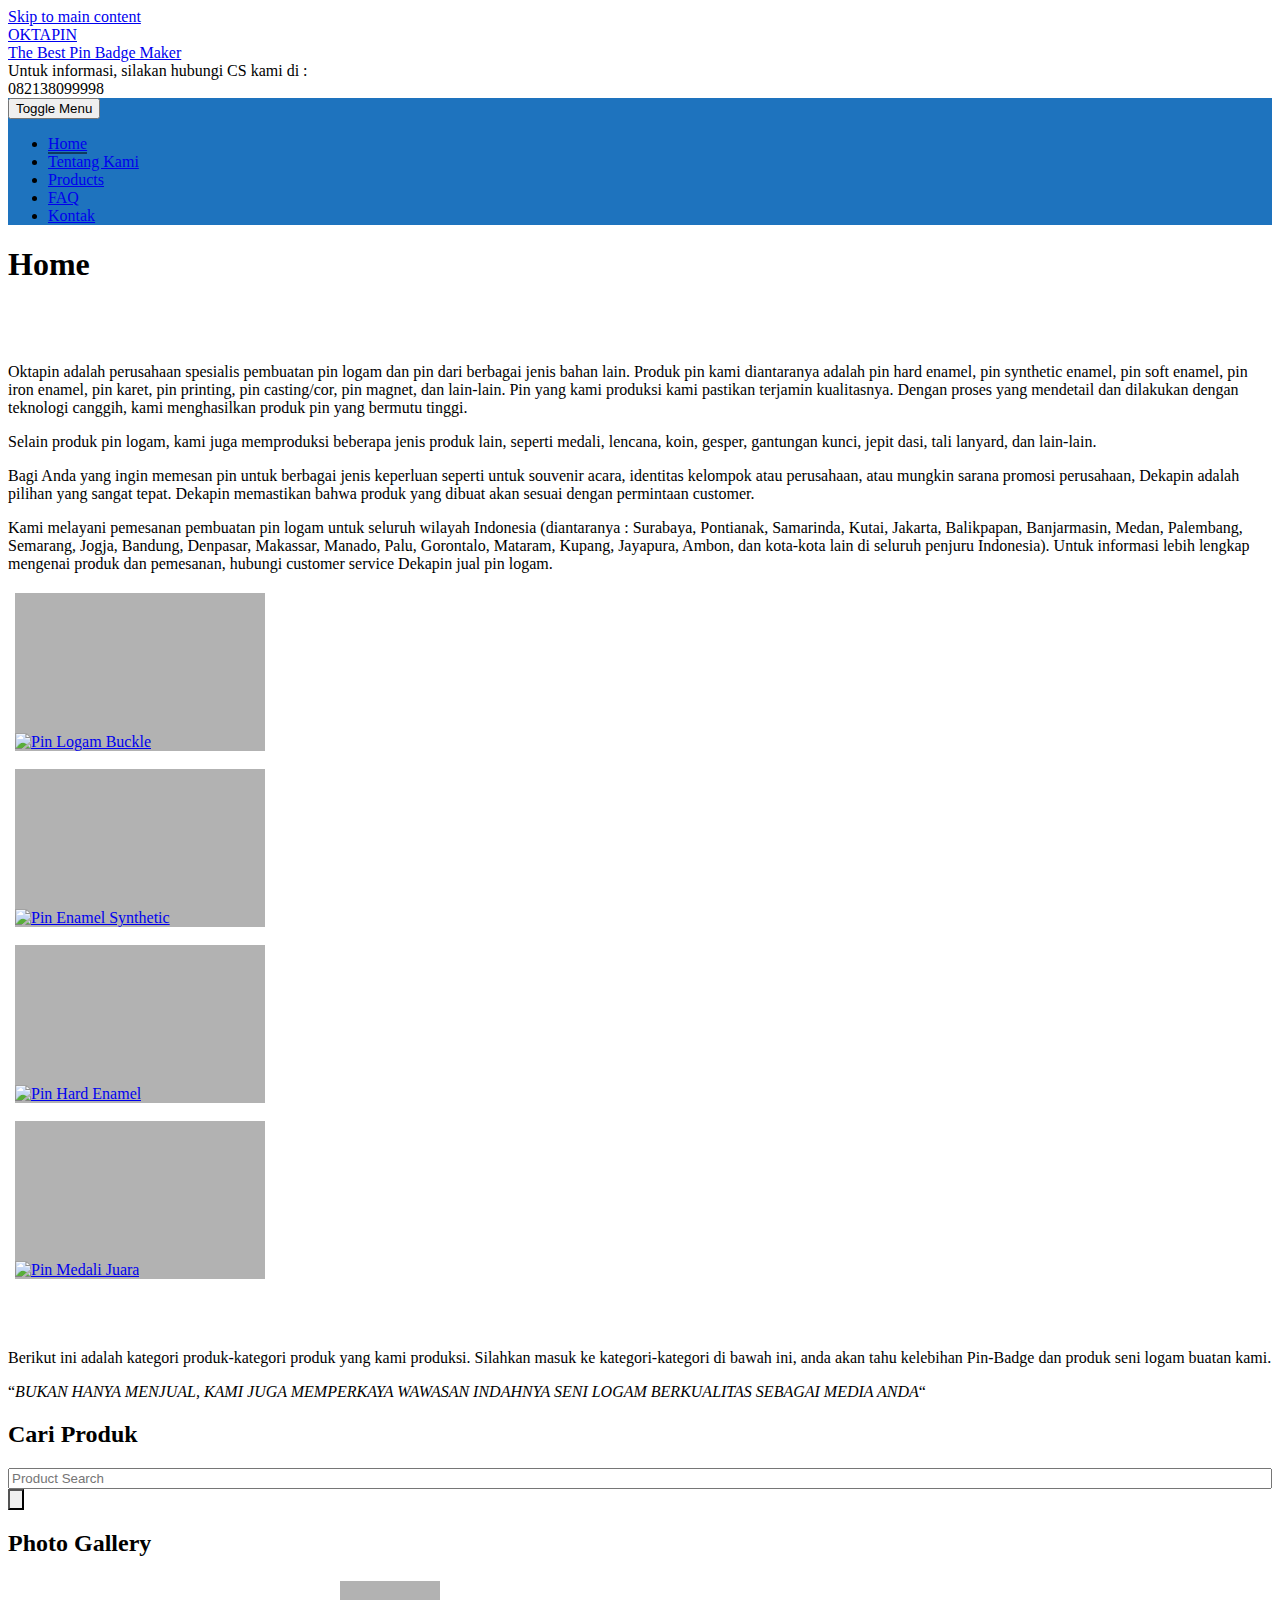
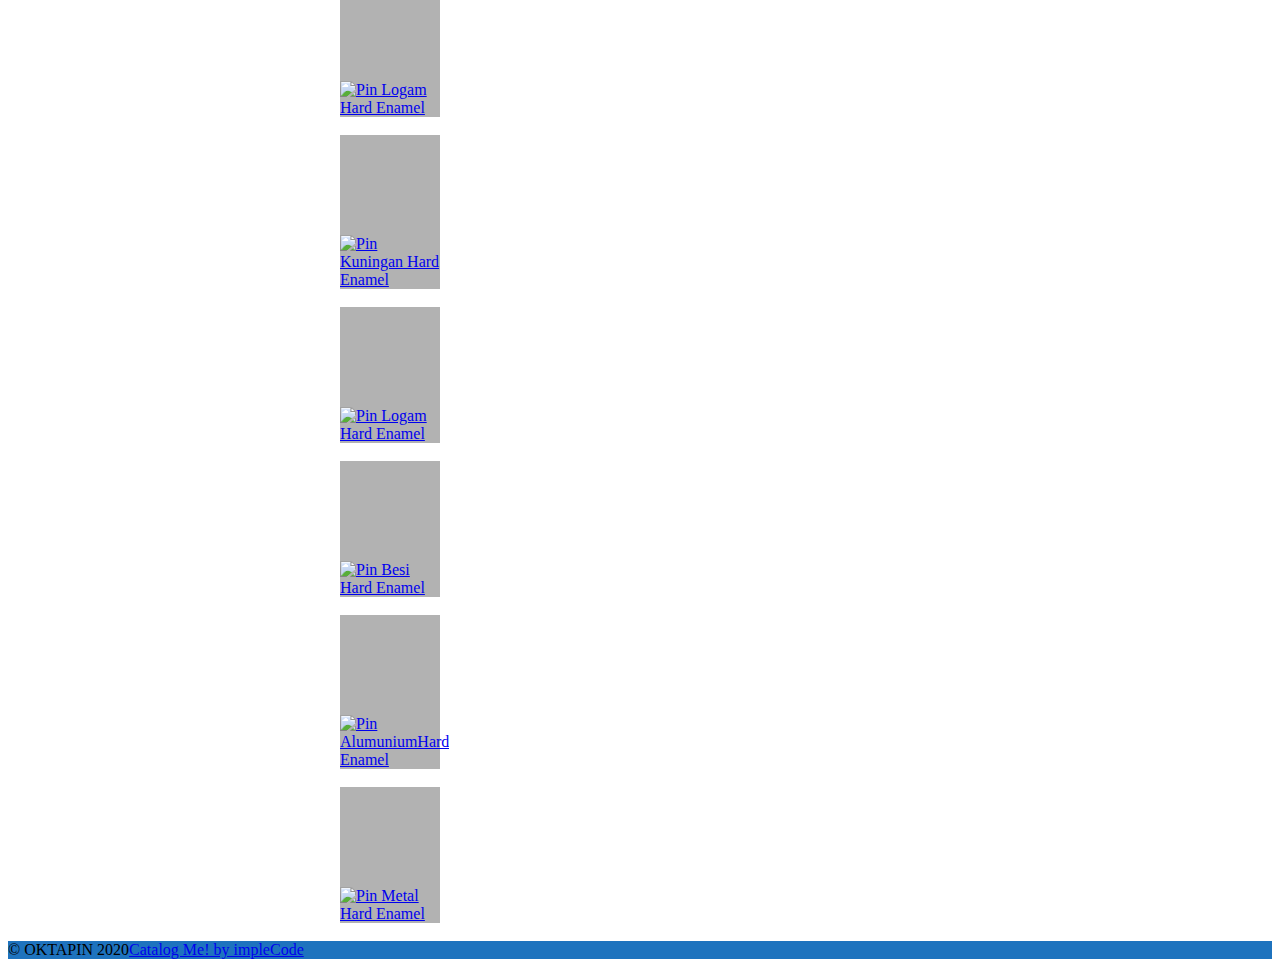
==== index.html @ 4976470c "first commit" ====
<!DOCTYPE html>
<html lang="en-US">
		<head>
		<meta charset="UTF-8">
		<meta name="viewport" content="width=device-width, initial-scale=1">
		<link rel="profile" href="http://gmpg.org/xfn/11">
		<link rel="pingback" href="http:///xmlrpc.php">
		<title>OKTAPIN &#8211; The Best Pin Badge Maker</title>
<link rel='dns-prefetch' href='//use.fontawesome.com' />
<link rel='dns-prefetch' href='//fonts.googleapis.com' />
<link rel='dns-prefetch' href='//s.w.org' />
<link rel="alternate" type="application/rss+xml" title="OKTAPIN &raquo; Feed" href="http:///feed/" />
<link rel="alternate" type="application/rss+xml" title="OKTAPIN &raquo; Comments Feed" href="http:///comments/feed/" />
		<script type="text/javascript">
			window._wpemojiSettings = {"baseUrl":"https:\/\/s.w.org\/images\/core\/emoji\/12.0.0-1\/72x72\/","ext":".png","svgUrl":"https:\/\/s.w.org\/images\/core\/emoji\/12.0.0-1\/svg\/","svgExt":".svg","source":{"concatemoji":"http:\/\/\/wp-includes\/js\/wp-emoji-release.min.js?ver=5.4.2"}};
			/*! This file is auto-generated */
			!function(e,a,t){var r,n,o,i,p=a.createElement("canvas"),s=p.getContext&&p.getContext("2d");function c(e,t){var a=String.fromCharCode;s.clearRect(0,0,p.width,p.height),s.fillText(a.apply(this,e),0,0);var r=p.toDataURL();return s.clearRect(0,0,p.width,p.height),s.fillText(a.apply(this,t),0,0),r===p.toDataURL()}function l(e){if(!s||!s.fillText)return!1;switch(s.textBaseline="top",s.font="600 32px Arial",e){case"flag":return!c([127987,65039,8205,9895,65039],[127987,65039,8203,9895,65039])&&(!c([55356,56826,55356,56819],[55356,56826,8203,55356,56819])&&!c([55356,57332,56128,56423,56128,56418,56128,56421,56128,56430,56128,56423,56128,56447],[55356,57332,8203,56128,56423,8203,56128,56418,8203,56128,56421,8203,56128,56430,8203,56128,56423,8203,56128,56447]));case"emoji":return!c([55357,56424,55356,57342,8205,55358,56605,8205,55357,56424,55356,57340],[55357,56424,55356,57342,8203,55358,56605,8203,55357,56424,55356,57340])}return!1}function d(e){var t=a.createElement("script");t.src=e,t.defer=t.type="text/javascript",a.getElementsByTagName("head")[0].appendChild(t)}for(i=Array("flag","emoji"),t.supports={everything:!0,everythingExceptFlag:!0},o=0;o<i.length;o++)t.supports[i[o]]=l(i[o]),t.supports.everything=t.supports.everything&&t.supports[i[o]],"flag"!==i[o]&&(t.supports.everythingExceptFlag=t.supports.everythingExceptFlag&&t.supports[i[o]]);t.supports.everythingExceptFlag=t.supports.everythingExceptFlag&&!t.supports.flag,t.DOMReady=!1,t.readyCallback=function(){t.DOMReady=!0},t.supports.everything||(n=function(){t.readyCallback()},a.addEventListener?(a.addEventListener("DOMContentLoaded",n,!1),e.addEventListener("load",n,!1)):(e.attachEvent("onload",n),a.attachEvent("onreadystatechange",function(){"complete"===a.readyState&&t.readyCallback()})),(r=t.source||{}).concatemoji?d(r.concatemoji):r.wpemoji&&r.twemoji&&(d(r.twemoji),d(r.wpemoji)))}(window,document,window._wpemojiSettings);
		</script>
		<style type="text/css">
img.wp-smiley,
img.emoji {
	display: inline !important;
	border: none !important;
	box-shadow: none !important;
	height: 1em !important;
	width: 1em !important;
	margin: 0 .07em !important;
	vertical-align: -0.1em !important;
	background: none !important;
	padding: 0 !important;
}
</style>
	<link rel='stylesheet' id='wp-block-library-css'  href='http:///wp-includes/css/dist/block-library/style.min.css?ver=5.4.2' type='text/css' media='all' />
<link rel='stylesheet' id='buttonizer_frontend_style-css'  href='http:///wp-content/plugins/buttonizer-multifunctional-button/assets/frontend.css?v=c925cc62a352b3709310c4a98a586651&#038;ver=5.4.2' type='text/css' media='all' />
<link rel='stylesheet' id='buttonizer-icon-library-css'  href='https://use.fontawesome.com/releases/v5.8.2/css/all.css?ver=5.4.2' type='text/css' media='all' />
<link rel='stylesheet' id='bwg_fonts-css'  href='http:///wp-content/plugins/photo-gallery/css/bwg-fonts/fonts.css?ver=0.0.1' type='text/css' media='all' />
<link rel='stylesheet' id='sumoselect-css'  href='http:///wp-content/plugins/photo-gallery/css/sumoselect.min.css?ver=3.0.3' type='text/css' media='all' />
<link rel='stylesheet' id='mCustomScrollbar-css'  href='http:///wp-content/plugins/photo-gallery/css/jquery.mCustomScrollbar.min.css?ver=1.5.59' type='text/css' media='all' />
<link rel='stylesheet' id='bwg_googlefonts-css'  href='https://fonts.googleapis.com/css?family=Ubuntu&#038;subset=greek,latin,greek-ext,vietnamese,cyrillic-ext,latin-ext,cyrillic' type='text/css' media='all' />
<link rel='stylesheet' id='bwg_frontend-css'  href='http:///wp-content/plugins/photo-gallery/css/styles.min.css?ver=1.5.59' type='text/css' media='all' />
<link rel='stylesheet' id='wonderplugin-slider-css-css'  href='http:///wp-content/plugins/wonderplugin-slider-lite/engine/wonderpluginsliderengine.css?ver=5.4.2' type='text/css' media='all' />
<link rel='stylesheet' id='implecode-style-css'  href='http:///wp-content/themes/catalog-me/style.css?ver=5.4.2' type='text/css' media='all' />
<link rel='stylesheet' id='dashicons-css'  href='http:///wp-includes/css/dashicons.min.css?ver=5.4.2' type='text/css' media='all' />
<link rel='stylesheet' id='implecode-frontend-css'  href='http:///wp-content/themes/catalog-me/framework/frontend/css/implecode-frontend.css?1594391916&#038;ver=5.4.2' type='text/css' media='all' />
<link rel='stylesheet' id='ic_google_open_sans-css'  href='https://fonts.googleapis.com/css?family=Open+Sans%3A400%2C600%2C700&#038;subset=latin%2Clatin-ext&#038;ver=5.4.2' type='text/css' media='all' />
<script type='text/javascript' src='http:///wp-includes/js/jquery/jquery.js?ver=1.12.4-wp'></script>
<script type='text/javascript' src='http:///wp-includes/js/jquery/jquery-migrate.min.js?ver=1.4.1'></script>
<script type='text/javascript' src='http:///wp-content/plugins/photo-gallery/js/jquery.sumoselect.min.js?ver=3.0.3'></script>
<script type='text/javascript' src='http:///wp-content/themes/catalog-me/framework/ext/jquery.mobile.custom/jquery.mobile.custom.min.js?ver=5.4.2'></script>
<script type='text/javascript' src='http:///wp-content/plugins/photo-gallery/js/jquery.mCustomScrollbar.concat.min.js?ver=1.5.59'></script>
<script type='text/javascript' src='http:///wp-content/plugins/photo-gallery/js/jquery.fullscreen-0.4.1.min.js?ver=0.4.1'></script>
<script type='text/javascript'>
/* <![CDATA[ */
var bwg_objectsL10n = {"bwg_field_required":"field is required.","bwg_mail_validation":"This is not a valid email address.","bwg_search_result":"There are no images matching your search.","bwg_select_tag":"Select Tag","bwg_order_by":"Order By","bwg_search":"Search","bwg_show_ecommerce":"Show Ecommerce","bwg_hide_ecommerce":"Hide Ecommerce","bwg_show_comments":"Show Comments","bwg_hide_comments":"Hide Comments","bwg_restore":"Restore","bwg_maximize":"Maximize","bwg_fullscreen":"Fullscreen","bwg_exit_fullscreen":"Exit Fullscreen","bwg_search_tag":"SEARCH...","bwg_tag_no_match":"No tags found","bwg_all_tags_selected":"All tags selected","bwg_tags_selected":"tags selected","play":"Play","pause":"Pause","is_pro":"","bwg_play":"Play","bwg_pause":"Pause","bwg_hide_info":"Hide info","bwg_show_info":"Show info","bwg_hide_rating":"Hide rating","bwg_show_rating":"Show rating","ok":"Ok","cancel":"Cancel","select_all":"Select all","lazy_load":"0","lazy_loader":"http:\/\/\/wp-content\/plugins\/photo-gallery\/images\/ajax_loader.png","front_ajax":"0"};
/* ]]> */
</script>
<script type='text/javascript' src='http:///wp-content/plugins/photo-gallery/js/scripts.min.js?ver=1.5.59'></script>
<script type='text/javascript' src='http:///wp-content/plugins/wonderplugin-slider-lite/engine/wonderpluginsliderskins.js?ver=11.3'></script>
<script type='text/javascript' src='http:///wp-content/plugins/wonderplugin-slider-lite/engine/wonderpluginslider.js?ver=11.3'></script>
<script type='text/javascript' src='http:///wp-includes/js/jquery/ui/effect.min.js?ver=1.11.4'></script>
<script type='text/javascript' src='http:///wp-includes/js/jquery/ui/effect-slide.min.js?ver=1.11.4'></script>
<script type='text/javascript' src='http:///wp-content/themes/catalog-me/framework/frontend/js/implecode-scripts.js?1594391916&#038;ver=5.4.2'></script>
<!--[if IE]>
<script type='text/javascript' src='http:///wp-content/themes/catalog-me/framework/frontend/js/html5shiv.min.js?ver=5.4.2'></script>
<![endif]-->
<link rel='https://api.w.org/' href='http:///wp-json/' />
<link rel="EditURI" type="application/rsd+xml" title="RSD" href="http:///xmlrpc.php?rsd" />
<link rel="wlwmanifest" type="application/wlwmanifest+xml" href="http:///wp-includes/wlwmanifest.xml" /> 
<meta name="generator" content="WordPress 5.4.2" />
<link rel="canonical" href="http:///" />
<link rel='shortlink' href='http:///' />
<link rel="alternate" type="application/json+oembed" href="http:///wp-json/oembed/1.0/embed?url=http%3A%2F%2F%2F" />
<link rel="alternate" type="text/xml+oembed" href="http:///wp-json/oembed/1.0/embed?url=http%3A%2F%2F%2F&#038;format=xml" />
<style type="text/css" id="custom-background-css">
body.custom-background { background-color: #ffffff; }
</style>
	<link rel="icon" href="http:///wp-content/uploads/2020/07/cropped-unnamed-32x32.png" sizes="32x32" />
<link rel="icon" href="http:///wp-content/uploads/2020/07/cropped-unnamed-192x192.png" sizes="192x192" />
<link rel="apple-touch-icon" href="http:///wp-content/uploads/2020/07/cropped-unnamed-180x180.png" />
<meta name="msapplication-TileImage" content="http:///wp-content/uploads/2020/07/cropped-unnamed-270x270.png" />
		<style type="text/css" id="wp-custom-css">
			.attachment-large {
	display:none;
}

.product-search-box {
	width: 100%;
}

.ic-search-container {
	width: 100%;
}

#searchsubmit {
	background-size: 20px!important;
}

#site-navigation .menu a:hover, #site-navigation .menu .current_page_item a:hover, #site-navigation .menu .current-menu-item a:hover, #site-navigation .menu .current-menu-parent a:hover, #site-navigation .menu a:focus, #site-navigation .menu .current_page_item a:focus, #site-navigation .menu .current-menu-item a:focus, #site-navigation .menu .current-menu-parent a:focus {
	color: yellow!important;
}		</style>
			</head>

	<body class="home page-template page-template-page-templates page-template-full-width-page page-template-page-templatesfull-width-page-php page page-id-29 custom-background">
		<div id="page" class="hfeed site">
			<a class="screen-reader-text" href="#main" tabindex="1">Skip to main content</a>		<div id="top_header">
			<div class="additional_header_container" itemscope="" itemtype="http://schema.org/Organization">
				<!--noptimize--><script type="text/javascript"> function gen_mail_to_link( lhs, rhs, link ) {
		                link = typeof link !== 'undefined' ? link : 1;
		                if ( link == 1 ) {
		                    document.write( '<a href="mailto:' + lhs + "@" + rhs + '">' );
		                }
		                document.write( lhs + "@" + rhs );
		                if ( link == 1 ) {
		                    document.write( '<\/a>' )
		                }
		            }</script><!--/noptimize-->
						<div class="site-branding">
			<a href="http://"><div class="website_name" itemprop="name">OKTAPIN</div><div class="website_slogan">The Best Pin Badge Maker</div>			</a>
		</div> 				<div class="contact">						<div class="encourage_message">Untuk informasi, silakan hubungi CS kami di :</div>						<div class="phone_number">082138099998</div>				</div>
							</div>
		</div>
			<style type="text/css">
		#masthead, ul.sub-menu, ul.children { background:#1e73be; }
					#site-navigation .menu > li.current_page_item > a, #site-navigation .menu > li.current-menu-item > a, #site-navigation .menu > li.current-menu-parent > a {background: transparent;   border-bottom: 2px solid rgba(0, 0, 0, 0.5);}		.site-footer {background:#1e73be;}
				div.quick-element {
			max-width: 33.33%;
		}
	</style>
				<header id="masthead" class="site-header" role="banner">
				<button class="responsive-menu-toggle"><span class="screen-reader-text">Toggle
 Menu</span></button>
				<div class="head-container">
										<nav id="site-navigation" class="main-navigation" role="navigation">
						<div class="menu-menu-utama-container"><ul id="menu-menu-utama" class="menu"><li id="menu-item-30" class="menu-item menu-item-type-post_type menu-item-object-page menu-item-home current-menu-item page_item page-item-29 current_page_item menu-item-30"><a href="http:///" aria-current="page">Home</a></li>
<li id="menu-item-10" class="menu-item menu-item-type-post_type menu-item-object-page menu-item-10"><a href="http:///tentang-kami/">Tentang Kami</a></li>
<li id="menu-item-34" class="menu-item menu-item-type-post_type menu-item-object-page menu-item-34"><a href="http:///products-2/">Products</a></li>
<li id="menu-item-20" class="menu-item menu-item-type-post_type menu-item-object-page menu-item-20"><a href="http:///faq/">FAQ</a></li>
<li id="menu-item-17" class="menu-item menu-item-type-post_type menu-item-object-page menu-item-17"><a href="http:///kontak/">Kontak</a></li>
</ul></div>					</nav><!-- #site-navigation -->
									</div>
			</header><!-- #masthead -->
						<div id="content" class="site-content">

<div id="primary" class="content-area">
	<div id="container_sidebar_wrap">
		<main id="main" class="site-main" role="main">
			
				
<article id="post-29" class="post-29 page type-page status-publish hentry">
	<header class="entry-header">
		<h1 class="entry-title">Home</h1>
	</header><!-- .entry-header -->

	<div class="entry-content">
		
<div style="margin-top:0px;margin-bottom:0px;" class="wp-block-wonderplugin-slider"><div id="amazingslider_customtexteffect_1" style="display:none;">{"Bottom bar":{"textstyle":"static","textpositionstatic":"bottom","textautohide":true,"textpositionmarginstatic":0,"textpositiondynamic":"bottomleft","textpositionmarginleft":24,"textpositionmarginright":24,"textpositionmargintop":24,"textpositionmarginbottom":24,"texteffect":"slide","texteffecteasing":"easeOutCubic","texteffectduration":600,"texteffectslidedirection":"left","texteffectslidedistance":30,"texteffectdelay":500,"texteffectseparate":false,"texteffect1":"slide","texteffectslidedirection1":"right","texteffectslidedistance1":120,"texteffecteasing1":"easeOutCubic","texteffectduration1":600,"texteffectdelay1":1000,"texteffect2":"slide","texteffectslidedirection2":"right","texteffectslidedistance2":120,"texteffecteasing2":"easeOutCubic","texteffectduration2":600,"texteffectdelay2":1500,"textcss":"display:block; padding:12px; text-align:left;","textbgcss":"display:block; position:absolute; top:0px; left:0px; width:100%; height:100%; background-color:#333333; opacity:0.6; filter:alpha(opacity=60);","titlecss":"display:block; position:relative; font:bold 14px \"Lucida Sans Unicode\",\"Lucida Grande\",sans-serif,Arial; color:#fff;","descriptioncss":"display:block; position:relative; font:12px \"Lucida Sans Unicode\",\"Lucida Grande\",sans-serif,Arial; color:#fff; margin-top:8px;","buttoncss":"display:block; position:relative; margin-top:8px;","texteffectresponsive":true,"texteffectresponsivesize":640,"titlecssresponsive":"font-size:12px;","descriptioncssresponsive":"font-size:12px;","buttoncssresponsive":"","addgooglefonts":false,"googlefonts":"","textleftrightpercentforstatic":40}}</div><div class="wonderpluginslider-container" id="wonderpluginslider-container-1" style="max-width:840px;margin:0 auto;padding-left:0px;padding-right:0px;padding-top:0px;padding-bottom:0px;"><div class="wonderpluginslider" id="wonderpluginslider-1" data-sliderid="1" data-width="840" data-height="360" data-skin="classic" data-playmutedandinlinewhenautoplay="false" data-addextraattributes="false" data-autoplay="true" data-randomplay="false" data-loadimageondemand="false" data-transitiononfirstslide="false" data-autoplayvideo="false" data-isresponsive="true" data-fullwidth="false" data-isfullscreen="false" data-ratioresponsive="true" data-showtext="true" data-showtimer="true" data-showbottomshadow="true" data-navshowpreview="true" data-textautohide="true" data-pauseonmouseover="false" data-lightboxresponsive="true" data-lightboxshownavigation="false" data-lightboxshowtitle="true" data-lightboxshowdescription="false" data-texteffectresponsive="true" data-donotinit="false" data-addinitscript="false" data-lightboxfullscreenmode="false" data-lightboxcloseonoverlay="true" data-lightboxvideohidecontrols="false" data-lightboxnogroup="false" data-shownav="true" data-navthumbresponsive="false" data-navshowfeaturedarrow="false" data-lightboxshowsocial="false" data-lightboxshowfacebook="true" data-lightboxshowtwitter="true" data-lightboxshowpinterest="true" data-lightboxsocialrotateeffect="true" data-showsocial="false" data-showfacebook="true" data-showtwitter="true" data-showpinterest="true" data-socialrotateeffect="true" data-disableinlinecss="false" data-triggerresize="false" data-lightboxautoslide="false" data-lightboxshowtimer="true" data-lightboxshowplaybutton="true" data-lightboxalwaysshownavarrows="false" data-lightboxshowtitleprefix="true" data-titleusealt="false" data-outputtext="false" data-titletag="h1" data-descriptiontag="h2" data-scalemode="fill" data-arrowstyle="mouseover" data-transition="cssslide" data-loop="0" data-border="0" data-slideinterval="8000" data-arrowimage="arrows-32-32-0.png" data-arrowwidth="32" data-arrowheight="32" data-arrowtop="50" data-arrowmargin="8" data-navstyle="bullets" data-navimage="bullet-24-24-0.png" data-navwidth="24" data-navheight="24" data-navspacing="8" data-navmarginx="16" data-navmarginy="16" data-navposition="bottom" data-navthumbnavigationstyle="arrow" data-navthumbnavigationarrowimage="carouselarrows-32-32-0.png" data-navthumbnavigationarrowimagewidth="32" data-navthumbnavigationarrowimageheight="32" data-playvideoimage="playvideo-64-64-0.png" data-playvideoimagewidth="64" data-playvideoimageheight="64" data-lightboxthumbwidth="90" data-lightboxthumbheight="60" data-lightboxthumbtopmargin="12" data-lightboxthumbbottommargin="4" data-lightboxbarheight="64" data-lightboxtitlebottomcss="color:#333; font-size:14px; font-family:Armata,sans-serif,Arial; overflow:hidden; text-align:left;" data-lightboxdescriptionbottomcss="color:#333; font-size:12px; font-family:Arial,Helvetica,sans-serif; overflow:hidden; text-align:left; margin:4px 0px 0px; padding: 0px;" data-textformat="Bottom bar" data-textpositionstatic="bottom" data-textpositiondynamic="bottomleft" data-paddingleft="0" data-paddingright="0" data-paddingtop="0" data-paddingbottom="0" data-texteffectresponsivesize="640" data-textleftrightpercentforstatic="40" data-fadeduration="1000" data-crossfadeduration="1000" data-fadeoutfadeinduration="2000" data-slideduration="1000" data-cssslideduration="1000" data-elasticduration="1000" data-sliceduration="1500" data-blindsduration="1500" data-blocksduration="1500" data-shuffleduration="1500" data-tilesduration="2000" data-kenburnsduration="5000" data-flipduration="1500" data-flipwithzoomduration="2000" data-threedduration="1500" data-threedhorizontalduration="1500" data-threedwithzoomduration="2500" data-threedhorizontalwithzoomduration="2200" data-threedflipduration="1500" data-threedflipwithzoomduration="2000" data-threedtilesduration="2000" data-threedfallback="flip" data-threedhorizontalfallback="flip" data-threedwithzoomfallback="flipwithzoom" data-threedhorizontalwithzoomfallback="flipwithzoom" data-threedflipfallback="flip" data-threedflipwithzoomfallback="flipwithzoom" data-threedtilesfallback="tiles" data-ratiomediumscreen="800" data-ratiomediumheight="1.6" data-ratiosmallscreen="480" data-ratiosmallheight="2.4" data-socialmode="mouseover" data-socialposition="position:absolute;top:8px;right:8px;" data-socialpositionsmallscreen="position:absolute;top:8px;right:8px;" data-socialdirection="horizontal" data-socialbuttonsize="32" data-socialbuttonfontsize="18" data-navthumbcolumn="5" data-navthumbtitleheight="20" data-navthumbtitlewidth="120" data-navthumbresponsivemode="samesize" data-navthumbstyle="imageonly" data-navthumbmediumsize="900" data-navthumbmediumwidth="64" data-navthumbmediumheight="64" data-navthumbmediumcolumn="4" data-navthumbmediumtitleheight="18" data-navthumbmediumtitlewidth="120" data-navthumbsmallsize="600" data-navthumbsmallwidth="48" data-navthumbsmallheight="48" data-navthumbsmallcolumn="3" data-navthumbsmalltitleheight="18" data-navthumbsmalltitlewidth="120" data-lightboxsocialposition="position:absolute;top:100%;right:0;" data-lightboxsocialpositionsmallscreen="position:absolute;top:100%;right:0;left:0;" data-lightboxsocialdirection="horizontal" data-lightboxsocialbuttonsize="32" data-lightboxsocialbuttonfontsize="18" data-lightboxtitlestyle="bottom" data-lightboximagepercentage="75" data-lightboxdefaultvideovolume="1" data-lightboxoverlaybgcolor="#000" data-lightboxoverlayopacity="0.9" data-lightboxbgcolor="#fff" data-lightboxtitleprefix="%NUM / %TOTAL" data-lightboxtitleinsidecss="color:#fff; font-size:16px; font-family:Arial,Helvetica,sans-serif; overflow:hidden; text-align:left;" data-lightboxdescriptioninsidecss="color:#fff; font-size:12px; font-family:Arial,Helvetica,sans-serif; overflow:hidden; text-align:left; margin:4px 0px 0px; padding: 0px;" data-triggerresizedelay="100" data-lightboxslideinterval="5000" data-lightboxtimerposition="bottom" data-lightboxtimercolor="#dc572e" data-lightboxtimeropacity="1" data-lightboxbordersize="8" data-lightboxborderradius="0" data-textcss="display:block; padding:12px; text-align:left;" data-textbgcss="display:block; position:absolute; top:0px; left:0px; width:100%; height:100%; background-color:#333333; opacity:0.6; filter:alpha(opacity=60);" data-titlecss="display:block; position:relative; font:bold 14px &quot;Lucida Sans Unicode&quot;,&quot;Lucida Grande&quot;,sans-serif,Arial; color:#fff;" data-descriptioncss="display:block; position:relative; font:12px &quot;Lucida Sans Unicode&quot;,&quot;Lucida Grande&quot;,sans-serif,Arial; color:#fff; margin-top:8px;" data-buttoncss="display:block; position:relative; margin-top:8px;" data-titlecssresponsive="font-size:12px;" data-descriptioncssresponsive="font-size:12px;" data-buttoncssresponsive="" data-jsfolder="http:///wp-content/plugins/wonderplugin-slider-lite/engine/" style="display:none;" ><ul class="amazingslider-slides"  style="display:none;"><li><img class="amazingslider-img-elem amazingsliderimg" src="http:///wp-content/uploads/2020/07/P_20160418_141333-1000x500-1.jpg" alt="" title="" data-description="" /></li><li><img class="amazingslider-img-elem amazingsliderimg" src="http:///wp-content/uploads/2020/07/P_20160418_140857-1000x500-1.jpg" alt="" title="" data-description="" /></li><li><img class="amazingslider-img-elem amazingsliderimg" src="http:///wp-content/uploads/2020/07/7ae0e078deeae0f9c912455d22b8af2e-300x150-1.jpg" alt="" title="" data-description="" /></li></ul><ul class="amazingslider-thumbnails"  style="display:none;"><li><img class="amazingslider-thumbnail-elem amazingsliderthumbnailimg" src="http:///wp-content/uploads/2020/07/P_20160418_141333-1000x500-1-300x150.jpg" alt="" title="" data-description="" /></li><li><img class="amazingslider-thumbnail-elem amazingsliderthumbnailimg" src="http:///wp-content/uploads/2020/07/P_20160418_140857-1000x500-1-300x150.jpg" alt="" title="" data-description="" /></li><li><img class="amazingslider-thumbnail-elem amazingsliderthumbnailimg" src="http:///wp-content/uploads/2020/07/7ae0e078deeae0f9c912455d22b8af2e-300x150-1-150x150.jpg" alt="" title="" data-description="" /></li></ul></div></div></div>



<p style="margin-top: 5em;">Oktapin adalah perusahaan spesialis pembuatan pin logam dan pin dari berbagai jenis bahan lain. Produk pin kami diantaranya adalah pin hard enamel, pin synthetic enamel, pin soft enamel, pin iron enamel, pin karet, pin printing, pin casting/cor, pin magnet, dan lain-lain. Pin yang kami produksi kami pastikan terjamin kualitasnya. Dengan proses yang mendetail dan dilakukan dengan teknologi canggih, kami menghasilkan produk pin yang bermutu tinggi.</p>



<p>Selain produk pin logam, kami juga memproduksi beberapa jenis produk lain, seperti medali, lencana, koin, gesper, gantungan kunci, jepit dasi, tali lanyard, dan lain-lain.</p>



<p>Bagi Anda yang ingin memesan pin untuk berbagai jenis keperluan seperti untuk souvenir acara, identitas kelompok atau perusahaan, atau mungkin sarana promosi perusahaan, Dekapin adalah pilihan yang sangat tepat. Dekapin memastikan bahwa produk yang dibuat akan sesuai dengan permintaan customer.</p>



<p>Kami melayani pemesanan pembuatan pin logam untuk seluruh wilayah Indonesia (diantaranya : Surabaya, Pontianak, Samarinda, Kutai, Jakarta, Balikpapan, Banjarmasin, Medan, Palembang, Semarang, Jogja, Bandung, Denpasar, Makassar, Manado, Palu, Gorontalo, Mataram, Kupang, Jayapura, Ambon, dan kota-kota lain di seluruh penjuru Indonesia). Untuk informasi lebih lengkap mengenai produk dan pemesanan, hubungi customer service Dekapin jual pin logam.</p>



<style id="bwg-style-0">    #bwg_container1_0 #bwg_container2_0 .bwg-container-0.bwg-standard-thumbnails {      width: 1254px;              justify-content: center;        margin:0 auto !important;              background-color: rgba(255, 255, 255, 0.00);            padding-left: 4px;      padding-top: 4px;      max-width: 100%;            }        #bwg_container1_0 #bwg_container2_0 .bwg-container-0.bwg-standard-thumbnails .bwg-item {      justify-content: flex-start;      max-width: 250px;          }    #bwg_container1_0 #bwg_container2_0 .bwg-container-0.bwg-standard-thumbnails .bwg-item > a {       margin-right: 4px;       margin-bottom: 4px;    }    #bwg_container1_0 #bwg_container2_0 .bwg-container-0.bwg-standard-thumbnails .bwg-item0 {      padding: 0px;            background-color:rgba(0,0,0, 0.30);      border: 0px none #CCCCCC;      opacity: 1.00;      border-radius: 0;      box-shadow: ;    }    #bwg_container1_0 #bwg_container2_0 .bwg-container-0.bwg-standard-thumbnails .bwg-item1 img {      max-height: none;      max-width: none;      padding: 0 !important;    }         @media only screen and (min-width: 480px) {		#bwg_container1_0 #bwg_container2_0 .bwg-container-0.bwg-standard-thumbnails .bwg-item1 img {			-webkit-transition: all .3s; transition: all .3s;		}		#bwg_container1_0 #bwg_container2_0 .bwg-container-0.bwg-standard-thumbnails .bwg-item1 img:hover {			-ms-transform: scale(1.08);			-webkit-transform: scale(1.08);			transform: scale(1.08);		}				.bwg-standard-thumbnails .bwg-zoom-effect .bwg-zoom-effect-overlay {						background-color:rgba(0,0,0, 0.3);		}		.bwg-standard-thumbnails .bwg-zoom-effect:hover img {			-ms-transform: scale(1.08);			-webkit-transform: scale(1.08);			transform: scale(1.08);		}		      }	    #bwg_container1_0 #bwg_container2_0 .bwg-container-0.bwg-standard-thumbnails .bwg-item1 {      padding-top: 56%;    }        #bwg_container1_0 #bwg_container2_0 .bwg-container-0.bwg-standard-thumbnails .bwg-title1 {      position: absolute;      top: 0;      z-index: 100;      width: 100%;      height: 100%;      display: flex;      justify-content: center;      align-content: center;      flex-direction: column;      opacity: 0;    }	      #bwg_container1_0 #bwg_container2_0 .bwg-container-0.bwg-standard-thumbnails .bwg-title2,    #bwg_container1_0 #bwg_container2_0 .bwg-container-0.bwg-standard-thumbnails .bwg-ecommerce2 {      color: #FFFFFF;      font-family: Ubuntu;      font-size: 16px;      font-weight: bold;      padding: 2px;      text-shadow: ;      max-height: 100%;    }    #bwg_container1_0 #bwg_container2_0 .bwg-container-0.bwg-standard-thumbnails .bwg-thumb-description span {    color: #323A45;    font-family: Ubuntu;    font-size: 12px;    max-height: 100%;    word-wrap: break-word;    }    #bwg_container1_0 #bwg_container2_0 .bwg-container-0.bwg-standard-thumbnails .bwg-play-icon2 {      font-size: 32px;    }    #bwg_container1_0 #bwg_container2_0 .bwg-container-0.bwg-standard-thumbnails .bwg-ecommerce2 {      font-size: 19.2px;      color: #323A45;    }    </style>    <div id="bwg_container1_0"         class="bwg_container bwg_thumbnail bwg_thumbnails"         data-right-click-protection="0"         data-bwg="0"         data-current-url="http:///"         data-lightbox-url="http:///wp-admin/admin-ajax.php?action=GalleryBox&current_view=0&gallery_id=1&tag=0&theme_id=1&shortcode_id=2&sort_by=order&order_by=asc&current_url=http%3A%2F%2F%2F"         data-gallery-id="1"         data-popup-width="800"         data-popup-height="500"         data-buttons-position="bottom">      <div id="bwg_container2_0">             <div id="ajax_loading_0" class="bwg_loading_div_1">      <div class="bwg_loading_div_2">        <div class="bwg_loading_div_3">          <div id="loading_div_0" class="bwg_spider_ajax_loading">          </div>        </div>      </div>    </div>            <form id="gal_front_form_0"              class="bwg-hidden"              method="post"              action="#"              data-current="0"              data-shortcode-id="2"              data-gallery-type="thumbnails"              data-gallery-id="1"              data-tag="0"              data-album-id="0"              data-theme-id="1"              data-ajax-url="http:///wp-admin/admin-ajax.php?action=bwg_frontend_data">          <div id="bwg_container3_0" class="bwg-background bwg-background-0">                <div data-max-count="5"         data-thumbnail-width="250"         data-bwg="0"         data-gallery-id="1"         data-lightbox-url="http:///wp-admin/admin-ajax.php?action=GalleryBox&current_view=0&gallery_id=1&tag=0&theme_id=1&shortcode_id=2&sort_by=order&order_by=asc&current_url=http%3A%2F%2F%2F"         id="bwg_thumbnails_0"         class="bwg-container-0 bwg-thumbnails bwg-standard-thumbnails bwg-container bwg-border-box">            <div class="bwg-item">        <a class="bwg-a bwg_lightbox"  data-image-id="4" href="http:///wp-content/uploads/photo-gallery/Jual-Pin-Logam-Jual-Pin-Badge-Buckle-Cor-20.jpg?bwg=1594475167">                <div class="bwg-item0">          <div class="bwg-item1 bwg-zoom-effect">            <div class="bwg-item2">              <img class="skip-lazy bwg_standart_thumb_img_0"                   data-id="4"                   data-width="500"                   data-height="500"                   data-original="http:///wp-content/uploads/photo-gallery/thumb/Jual-Pin-Logam-Jual-Pin-Badge-Buckle-Cor-20.jpg?bwg=1594475167"                   src="http:///wp-content/uploads/photo-gallery/thumb/Jual-Pin-Logam-Jual-Pin-Badge-Buckle-Cor-20.jpg?bwg=1594475167"                   alt="Pin Logam Buckle" />            </div>            <div class="bwg-zoom-effect-overlay">              <div class="bwg-title1"><div class="bwg-title2">Pin Logam Buckle</div></div>                                        </div>          </div>        </div>                                </a>      </div>            <div class="bwg-item">        <a class="bwg-a bwg_lightbox"  data-image-id="3" href="http:///wp-content/uploads/photo-gallery/Jual-Pin-Logam-Jual-Pin-Enamel-Synthetic-Enamel-14.jpg?bwg=1594475167">                <div class="bwg-item0">          <div class="bwg-item1 bwg-zoom-effect">            <div class="bwg-item2">              <img class="skip-lazy bwg_standart_thumb_img_0"                   data-id="3"                   data-width="500"                   data-height="500"                   data-original="http:///wp-content/uploads/photo-gallery/thumb/Jual-Pin-Logam-Jual-Pin-Enamel-Synthetic-Enamel-14.jpg?bwg=1594475167"                   src="http:///wp-content/uploads/photo-gallery/thumb/Jual-Pin-Logam-Jual-Pin-Enamel-Synthetic-Enamel-14.jpg?bwg=1594475167"                   alt="Pin Enamel Synthetic" />            </div>            <div class="bwg-zoom-effect-overlay">              <div class="bwg-title1"><div class="bwg-title2">Pin Enamel Synthetic</div></div>                                        </div>          </div>        </div>                                </a>      </div>            <div class="bwg-item">        <a class="bwg-a bwg_lightbox"  data-image-id="2" href="http:///wp-content/uploads/photo-gallery/Jual-Pin-Besi-Jual-Pin-Hard-Enamel-01.jpg?bwg=1594475167">                <div class="bwg-item0">          <div class="bwg-item1 bwg-zoom-effect">            <div class="bwg-item2">              <img class="skip-lazy bwg_standart_thumb_img_0"                   data-id="2"                   data-width="500"                   data-height="500"                   data-original="http:///wp-content/uploads/photo-gallery/thumb/Jual-Pin-Besi-Jual-Pin-Hard-Enamel-01.jpg?bwg=1594475167"                   src="http:///wp-content/uploads/photo-gallery/thumb/Jual-Pin-Besi-Jual-Pin-Hard-Enamel-01.jpg?bwg=1594475167"                   alt="Pin Hard Enamel" />            </div>            <div class="bwg-zoom-effect-overlay">              <div class="bwg-title1"><div class="bwg-title2">Pin Hard Enamel</div></div>                                        </div>          </div>        </div>                                </a>      </div>            <div class="bwg-item">        <a class="bwg-a bwg_lightbox"  data-image-id="1" href="http:///wp-content/uploads/photo-gallery/Pembuatan-Medali-Jual-Medali-Pembuatan-Koin-05.jpg?bwg=1594475167">                <div class="bwg-item0">          <div class="bwg-item1 bwg-zoom-effect">            <div class="bwg-item2">              <img class="skip-lazy bwg_standart_thumb_img_0"                   data-id="1"                   data-width="500"                   data-height="500"                   data-original="http:///wp-content/uploads/photo-gallery/thumb/Pembuatan-Medali-Jual-Medali-Pembuatan-Koin-05.jpg?bwg=1594475167"                   src="http:///wp-content/uploads/photo-gallery/thumb/Pembuatan-Medali-Jual-Medali-Pembuatan-Koin-05.jpg?bwg=1594475167"                   alt="Pin Medali Juara" />            </div>            <div class="bwg-zoom-effect-overlay">              <div class="bwg-title1"><div class="bwg-title2">Pin Medali Juara</div></div>                                        </div>          </div>        </div>                                </a>      </div>          </div>    <style>      /*pagination styles*/      #bwg_container1_0 #bwg_container2_0 .tablenav-pages_0 {      text-align: center;      font-size: 12px;      font-family: Ubuntu;      font-weight: bold;      color: #666666;      margin: 6px 0 4px;      display: block;      height: 30px;      line-height: 30px;      }      @media only screen and (max-width : 320px) {      #bwg_container1_0 #bwg_container2_0 .displaying-num_0 {      display: none;      }      }      #bwg_container1_0 #bwg_container2_0 .displaying-num_0 {      font-size: 12px;      font-family: Ubuntu;      font-weight: bold;      color: #666666;      margin-right: 10px;      vertical-align: middle;      }      #bwg_container1_0 #bwg_container2_0 .paging-input_0 {      font-size: 12px;      font-family: Ubuntu;      font-weight: bold;      color: #666666;      vertical-align: middle;      }      #bwg_container1_0 #bwg_container2_0 .tablenav-pages_0 a.disabled,      #bwg_container1_0 #bwg_container2_0 .tablenav-pages_0 a.disabled:hover,      #bwg_container1_0 #bwg_container2_0 .tablenav-pages_0 a.disabled:focus {      cursor: default;      color: rgba(102, 102, 102, 0.5);      }      #bwg_container1_0 #bwg_container2_0 .tablenav-pages_0 a {      cursor: pointer;      font-size: 12px;      font-family: Ubuntu;      font-weight: bold;      color: #666666;      text-decoration: none;      padding: 3px 6px;      margin: 0;      border-radius: 0;      border-style: solid;      border-width: 1px;      border-color: #E3E3E3;      background-color: #FFFFFF;      opacity: 1.00;      box-shadow: 0;      transition: all 0.3s ease 0s;-webkit-transition: all 0.3s ease 0s;      }      </style>      <span class="bwg_nav_cont_0">          <div class="tablenav-pages_0">          </div>          <input type="hidden" id="page_number_0" name="page_number_0" value="1" />    <script type="text/javascript">      function spider_page_0(cur, x, y, load_more) {        if (typeof load_more == "undefined") {          var load_more = false;        }        if (jQuery(cur).hasClass('disabled')) {          return false;        }        var items_county_0 = 1;        switch (y) {          case 1:            if (x >= items_county_0) {              document.getElementById('page_number_0').value = items_county_0;            }            else {              document.getElementById('page_number_0').value = x + 1;            }            break;          case 2:            document.getElementById('page_number_0').value = items_county_0;            break;          case -1:            if (x == 1) {              document.getElementById('page_number_0').value = 1;            }            else {              document.getElementById('page_number_0').value = x - 1;            }            break;          case -2:            document.getElementById('page_number_0').value = 1;            break;          default:            document.getElementById('page_number_0').value = 1;        }        bwg_ajax('gal_front_form_0', '0', 'bwg_thumbnails_0', '0', '', '', 0, '', '', load_more, '', 1);      }                jQuery('.first-page-0').on('click', function () {            spider_page_0(this, 1, -2, 'numeric');            return false;          });          jQuery('.prev-page-0').on('click', function () {            spider_page_0(this, 1, -1, 'numeric');            return false;          });          jQuery('.next-page-0').on('click', function () {            spider_page_0(this, 1, 1, 'numeric');            return false;          });          jQuery('.last-page-0').on('click', function () {            spider_page_0(this, 1, 2, 'numeric');            return false;          });            jQuery('.bwg_load_btn_0').on('click', function () {          spider_page_0(this, 1, 1, true);          return false;      });    </script>    </span>                </div>        </form>          <style>          #bwg_container1_0 #bwg_container2_0 #spider_popup_overlay_0 {          background-color: #EEEEEE;          opacity: 0.60;          }          </style>        <div id="bwg_spider_popup_loading_0" class="bwg_spider_popup_loading"></div>        <div id="spider_popup_overlay_0" class="spider_popup_overlay" onclick="spider_destroypopup(1000)"></div>        <input type="hidden" id="bwg_random_seed_0" value="522644195">                </div>    </div>    <script>      jQuery(document).ready(function () {        bwg_main_ready();      });    </script>    



<p>Berikut ini adalah kategori produk-kategori produk yang kami produksi. Silahkan masuk ke kategori-kategori di bawah ini, anda akan tahu kelebihan Pin-Badge dan produk seni logam buatan kami.</p>



<p>“<em>BUKAN HANYA MENJUAL, KAMI JUGA MEMPERKAYA WAWASAN INDAHNYA SENI LOGAM BERKUALITAS SEBAGAI MEDIA ANDA</em>“</p>
			</div><!-- .entry-content -->
	</article><!-- #post-## -->


						</main><!-- #main -->
		<div id="main_sidebar" role="complementary"><aside id="product_search-4" class="widget product_search search widget_search"><h2 class="widget-title">Cari Produk</h2>	<form role="search" class="green-box ic-design" method="get" id="product_search_form" action="http:///">
		<input type="hidden" name="post_type" value="al_product" />		<div class="ic-search-container">
			<input class="product-search-box" type="search" value="" name="s" placeholder="Product Search" />
			<input class="product-search-submit" type="submit" id="searchsubmit" value="" />
		</div>
	</form>
	</aside><aside id="bwp_gallery-2" class="widget bwp_gallery"><h2 class="widget-title">Photo Gallery</h2><style id="bwg-style-1">    #bwg_container1_1 #bwg_container2_1 .bwg-container-1.bwg-standard-thumbnails {
      width: 604px;
              justify-content: center;
        margin:0 auto !important;
              background-color: rgba(255, 255, 255, 0.00);
            padding-left: 4px;
      padding-top: 4px;
      max-width: 100%;
            }
        #bwg_container1_1 #bwg_container2_1 .bwg-container-1.bwg-standard-thumbnails .bwg-item {
      justify-content: flex-start;
      max-width: 100px;
          }
    #bwg_container1_1 #bwg_container2_1 .bwg-container-1.bwg-standard-thumbnails .bwg-item > a {
       margin-right: 4px;
       margin-bottom: 4px;
    }
    #bwg_container1_1 #bwg_container2_1 .bwg-container-1.bwg-standard-thumbnails .bwg-item0 {
      padding: 0px;
            background-color:rgba(0,0,0, 0.30);
      border: 0px none #CCCCCC;
      opacity: 1.00;
      border-radius: 0;
      box-shadow: ;
    }
    #bwg_container1_1 #bwg_container2_1 .bwg-container-1.bwg-standard-thumbnails .bwg-item1 img {
      max-height: none;
      max-width: none;
      padding: 0 !important;
    }
         @media only screen and (min-width: 480px) {
		#bwg_container1_1 #bwg_container2_1 .bwg-container-1.bwg-standard-thumbnails .bwg-item1 img {
			-webkit-transition: all .3s; transition: all .3s;		}
		#bwg_container1_1 #bwg_container2_1 .bwg-container-1.bwg-standard-thumbnails .bwg-item1 img:hover {
			-ms-transform: scale(1.08);
			-webkit-transform: scale(1.08);
			transform: scale(1.08);
		}
				.bwg-standard-thumbnails .bwg-zoom-effect .bwg-zoom-effect-overlay {
						background-color:rgba(0,0,0, 0.3);
		}
		.bwg-standard-thumbnails .bwg-zoom-effect:hover img {
			-ms-transform: scale(1.08);
			-webkit-transform: scale(1.08);
			transform: scale(1.08);
		}
		      }
	    #bwg_container1_1 #bwg_container2_1 .bwg-container-1.bwg-standard-thumbnails .bwg-item1 {
      padding-top: 100%;
    }
        #bwg_container1_1 #bwg_container2_1 .bwg-container-1.bwg-standard-thumbnails .bwg-title1 {
      position: absolute;
      top: 0;
      z-index: 100;
      width: 100%;
      height: 100%;
      display: flex;
      justify-content: center;
      align-content: center;
      flex-direction: column;
      opacity: 0;
    }
	      #bwg_container1_1 #bwg_container2_1 .bwg-container-1.bwg-standard-thumbnails .bwg-title2,
    #bwg_container1_1 #bwg_container2_1 .bwg-container-1.bwg-standard-thumbnails .bwg-ecommerce2 {
      color: #FFFFFF;
      font-family: Ubuntu;
      font-size: 16px;
      font-weight: bold;
      padding: 2px;
      text-shadow: ;
      max-height: 100%;
    }
    #bwg_container1_1 #bwg_container2_1 .bwg-container-1.bwg-standard-thumbnails .bwg-thumb-description span {
    color: #323A45;
    font-family: Ubuntu;
    font-size: 12px;
    max-height: 100%;
    word-wrap: break-word;
    }
    #bwg_container1_1 #bwg_container2_1 .bwg-container-1.bwg-standard-thumbnails .bwg-play-icon2 {
      font-size: 32px;
    }
    #bwg_container1_1 #bwg_container2_1 .bwg-container-1.bwg-standard-thumbnails .bwg-ecommerce2 {
      font-size: 19.2px;
      color: #323A45;
    }
    </style>    <div id="bwg_container1_1"
         class="bwg_container bwg_thumbnail bwg_thumbnails"
         data-right-click-protection="0"
         data-bwg="1"
         data-current-url="http:///"
         data-lightbox-url="http:///wp-admin/admin-ajax.php?action=GalleryBox&current_view=1&gallery_id=2&tag=0&theme_id=1&shortcode_id=0&sort_by=casual&order_by=ASC&current_url=http%3A%2F%2F%2F"
         data-gallery-id="2"
         data-popup-width="800"
         data-popup-height="500"
         data-buttons-position="bottom">
      <div id="bwg_container2_1">
             <div id="ajax_loading_1" class="bwg_loading_div_1">
      <div class="bwg_loading_div_2">
        <div class="bwg_loading_div_3">
          <div id="loading_div_1" class="bwg_spider_ajax_loading">
          </div>
        </div>
      </div>
    </div>
            <form id="gal_front_form_1"
              class="bwg-hidden"
              method="post"
              action="#"
              data-current="1"
              data-shortcode-id="0"
              data-gallery-type="thumbnails"
              data-gallery-id="2"
              data-tag="0"
              data-album-id="0"
              data-theme-id="1"
              data-ajax-url="http:///wp-admin/admin-ajax.php?action=bwg_frontend_data">
          <div id="bwg_container3_1" class="bwg-background bwg-background-1">
                <div data-max-count="6"
         data-thumbnail-width="100"
         data-bwg="1"
         data-gallery-id="2"
         data-lightbox-url="http:///wp-admin/admin-ajax.php?action=GalleryBox&current_view=1&gallery_id=2&tag=0&theme_id=1&shortcode_id=0&sort_by=casual&order_by=ASC&current_url=http%3A%2F%2F%2F"
         id="bwg_thumbnails_1"
         class="bwg-container-1 bwg-thumbnails bwg-standard-thumbnails bwg-container bwg-border-box">
            <div class="bwg-item">
        <a class="bwg-a bwg_lightbox"  data-image-id="13" href="http:///wp-content/uploads/photo-gallery/Jual-Pin-Logam-Jual-Pin-Hard-Enamel-10-300x300.jpg?bwg=1594476385">
                <div class="bwg-item0">
          <div class="bwg-item1 bwg-zoom-effect">
            <div class="bwg-item2">
              <img class="skip-lazy bwg_standart_thumb_img_1"
                   data-id="13"
                   data-width="300"
                   data-height="300"
                   data-original="http:///wp-content/uploads/photo-gallery/thumb/Jual-Pin-Logam-Jual-Pin-Hard-Enamel-10-300x300.jpg?bwg=1594476385"
                   src="http:///wp-content/uploads/photo-gallery/thumb/Jual-Pin-Logam-Jual-Pin-Hard-Enamel-10-300x300.jpg?bwg=1594476385"
                   alt="Pin Logam Hard Enamel" />
            </div>
            <div class="bwg-zoom-effect-overlay">
              <div class="bwg-title1"><div class="bwg-title2">Pin Logam Hard Enamel</div></div>                                        </div>
          </div>
        </div>
                                </a>
      </div>
            <div class="bwg-item">
        <a class="bwg-a bwg_lightbox"  data-image-id="11" href="http:///wp-content/uploads/photo-gallery/Jual-Pin-Kuningan-Jual-Pin-Hard-Enamel-04-300x300.jpg?bwg=1594476385">
                <div class="bwg-item0">
          <div class="bwg-item1 bwg-zoom-effect">
            <div class="bwg-item2">
              <img class="skip-lazy bwg_standart_thumb_img_1"
                   data-id="11"
                   data-width="300"
                   data-height="300"
                   data-original="http:///wp-content/uploads/photo-gallery/thumb/Jual-Pin-Kuningan-Jual-Pin-Hard-Enamel-04-300x300.jpg?bwg=1594476385"
                   src="http:///wp-content/uploads/photo-gallery/thumb/Jual-Pin-Kuningan-Jual-Pin-Hard-Enamel-04-300x300.jpg?bwg=1594476385"
                   alt="Pin Kuningan Hard Enamel" />
            </div>
            <div class="bwg-zoom-effect-overlay">
              <div class="bwg-title1"><div class="bwg-title2">Pin Kuningan Hard Enamel</div></div>                                        </div>
          </div>
        </div>
                                </a>
      </div>
            <div class="bwg-item">
        <a class="bwg-a bwg_lightbox"  data-image-id="17" href="http:///wp-content/uploads/photo-gallery/Jual-Pin-Logam-Jual-Pin-Hard-Enamel-09-300x300.jpg?bwg=1594476385">
                <div class="bwg-item0">
          <div class="bwg-item1 bwg-zoom-effect">
            <div class="bwg-item2">
              <img class="skip-lazy bwg_standart_thumb_img_1"
                   data-id="17"
                   data-width="300"
                   data-height="300"
                   data-original="http:///wp-content/uploads/photo-gallery/thumb/Jual-Pin-Logam-Jual-Pin-Hard-Enamel-09-300x300.jpg?bwg=1594476385"
                   src="http:///wp-content/uploads/photo-gallery/thumb/Jual-Pin-Logam-Jual-Pin-Hard-Enamel-09-300x300.jpg?bwg=1594476385"
                   alt="Pin Logam Hard Enamel" />
            </div>
            <div class="bwg-zoom-effect-overlay">
              <div class="bwg-title1"><div class="bwg-title2">Pin Logam Hard Enamel</div></div>                                        </div>
          </div>
        </div>
                                </a>
      </div>
            <div class="bwg-item">
        <a class="bwg-a bwg_lightbox"  data-image-id="8" href="http:///wp-content/uploads/photo-gallery/Jual-Pin-Besi-Jual-Pin-Hard-Enamel-13.jpg?bwg=1594476385">
                <div class="bwg-item0">
          <div class="bwg-item1 bwg-zoom-effect">
            <div class="bwg-item2">
              <img class="skip-lazy bwg_standart_thumb_img_1"
                   data-id="8"
                   data-width="500"
                   data-height="500"
                   data-original="http:///wp-content/uploads/photo-gallery/thumb/Jual-Pin-Besi-Jual-Pin-Hard-Enamel-13.jpg?bwg=1594476385"
                   src="http:///wp-content/uploads/photo-gallery/thumb/Jual-Pin-Besi-Jual-Pin-Hard-Enamel-13.jpg?bwg=1594476385"
                   alt="Pin Besi Hard Enamel" />
            </div>
            <div class="bwg-zoom-effect-overlay">
              <div class="bwg-title1"><div class="bwg-title2">Pin Besi Hard Enamel</div></div>                                        </div>
          </div>
        </div>
                                </a>
      </div>
            <div class="bwg-item">
        <a class="bwg-a bwg_lightbox"  data-image-id="10" href="http:///wp-content/uploads/photo-gallery/Jual-Pin-Aluminium-Jual-Pin-Hard-Enamel-03-300x300.jpg?bwg=1594476385">
                <div class="bwg-item0">
          <div class="bwg-item1 bwg-zoom-effect">
            <div class="bwg-item2">
              <img class="skip-lazy bwg_standart_thumb_img_1"
                   data-id="10"
                   data-width="300"
                   data-height="300"
                   data-original="http:///wp-content/uploads/photo-gallery/thumb/Jual-Pin-Aluminium-Jual-Pin-Hard-Enamel-03-300x300.jpg?bwg=1594476385"
                   src="http:///wp-content/uploads/photo-gallery/thumb/Jual-Pin-Aluminium-Jual-Pin-Hard-Enamel-03-300x300.jpg?bwg=1594476385"
                   alt="Pin AlumuniumHard Enamel" />
            </div>
            <div class="bwg-zoom-effect-overlay">
              <div class="bwg-title1"><div class="bwg-title2">Pin AlumuniumHard Enamel</div></div>                                        </div>
          </div>
        </div>
                                </a>
      </div>
            <div class="bwg-item">
        <a class="bwg-a bwg_lightbox"  data-image-id="5" href="http:///wp-content/uploads/photo-gallery/Jual-Pin-Metal-Jual-Pin-Hard-Enamel-05-300x300.jpg?bwg=1594476385">
                <div class="bwg-item0">
          <div class="bwg-item1 bwg-zoom-effect">
            <div class="bwg-item2">
              <img class="skip-lazy bwg_standart_thumb_img_1"
                   data-id="5"
                   data-width="300"
                   data-height="300"
                   data-original="http:///wp-content/uploads/photo-gallery/thumb/Jual-Pin-Metal-Jual-Pin-Hard-Enamel-05-300x300.jpg?bwg=1594476385"
                   src="http:///wp-content/uploads/photo-gallery/thumb/Jual-Pin-Metal-Jual-Pin-Hard-Enamel-05-300x300.jpg?bwg=1594476385"
                   alt="Pin Metal Hard Enamel" />
            </div>
            <div class="bwg-zoom-effect-overlay">
              <div class="bwg-title1"><div class="bwg-title2">Pin Metal Hard Enamel</div></div>                                        </div>
          </div>
        </div>
                                </a>
      </div>
          </div>
              </div>
        </form>
          <style>          #bwg_container1_1 #bwg_container2_1 #spider_popup_overlay_1 {
          background-color: #EEEEEE;
          opacity: 0.60;
          }
          </style>        <div id="bwg_spider_popup_loading_1" class="bwg_spider_popup_loading"></div>
        <div id="spider_popup_overlay_1" class="spider_popup_overlay" onclick="spider_destroypopup(1000)"></div>
        <input type="hidden" id="bwg_random_seed_1" value="117741318">
                </div>
    </div>
    <script>
      jQuery(document).ready(function () {
        bwg_main_ready();
      });
    </script>
    </aside>		</div>	</div>
</div><!-- #primary -->


</div><!-- #content -->

<footer id="colophon" class="site-footer" role="contentinfo">
	<div class="footer-content">
		<div class="footer-sidebar-left footer-area">		</div>
		<div class="footer-sidebar-middle footer-area">		</div>
		<div class="footer-sidebar-right footer-area">		</div>
	</div>
	<div class="site-info">
		<div class="credit"><span class="site-owner">© OKTAPIN 2020</span><a class="website-author" href="http://implecode.com/">Catalog Me! by impleCode</a></div>	</div><!-- .site-info -->
</footer><!-- #colophon -->
</div><!-- #page -->
<div id="ic_overlay" style="display:none"></div><link rel='stylesheet' id='al_product_styles-css'  href='http:///wp-content/plugins/ecommerce-product-catalog/css/al_product.min.css?1594393082&#038;ver=5.4.2' type='text/css' media='all' />
<script type='text/javascript'>
/* <![CDATA[ */
var buttonizer_ajax = {"ajaxurl":"http:\/\/\/wp-admin\/admin-ajax.php","version":"2.1.8","buttonizer_path":"http:\/\/\/wp-content\/plugins\/buttonizer-multifunctional-button","buttonizer_assets":"http:\/\/\/wp-content\/plugins\/buttonizer-multifunctional-button\/assets\/","base_url":"http:\/\/","current":[],"in_preview":"","is_admin":"","cache":"e15757ba907a13ed76914df8ea26bcec","enable_ga_clicks":"1"};
/* ]]> */
</script>
<script type='text/javascript' src='http:///wp-content/plugins/buttonizer-multifunctional-button/assets/frontend.min.js?v=c925cc62a352b3709310c4a98a586651&#038;ver=5.4.2'></script>
<script type='text/javascript' src='http:///wp-includes/js/wp-embed.min.js?ver=5.4.2'></script>
<script type='text/javascript'>
/* <![CDATA[ */
var product_object = {"ajaxurl":"http:\/\/\/wp-admin\/admin-ajax.php","post_id":"29","lightbox_settings":{"transition":"elastic","initialWidth":200,"maxWidth":"90%","maxHeight":"90%","rel":"gal"},"filter_button_label":"Filter","design_schemes":"green-box ic-design"};
/* ]]> */
</script>
<script type='text/javascript' src='http:///wp-content/plugins/ecommerce-product-catalog/js/product.min.js?1594393082&#038;ver=5.4.2'></script>
<script type='text/javascript'>
/* <![CDATA[ */
var ic_ajax = {"query_vars":"[]","request_url":"http:\/\/\/","filters_reset_url":"","is_search":"","nonce":"e242204ae8"};
/* ]]> */
</script>
<script type='text/javascript' src='http:///wp-content/plugins/ecommerce-product-catalog/js/product-ajax.min.js?1594393082&#038;ver=5.4.2'></script>
</body>
</html>
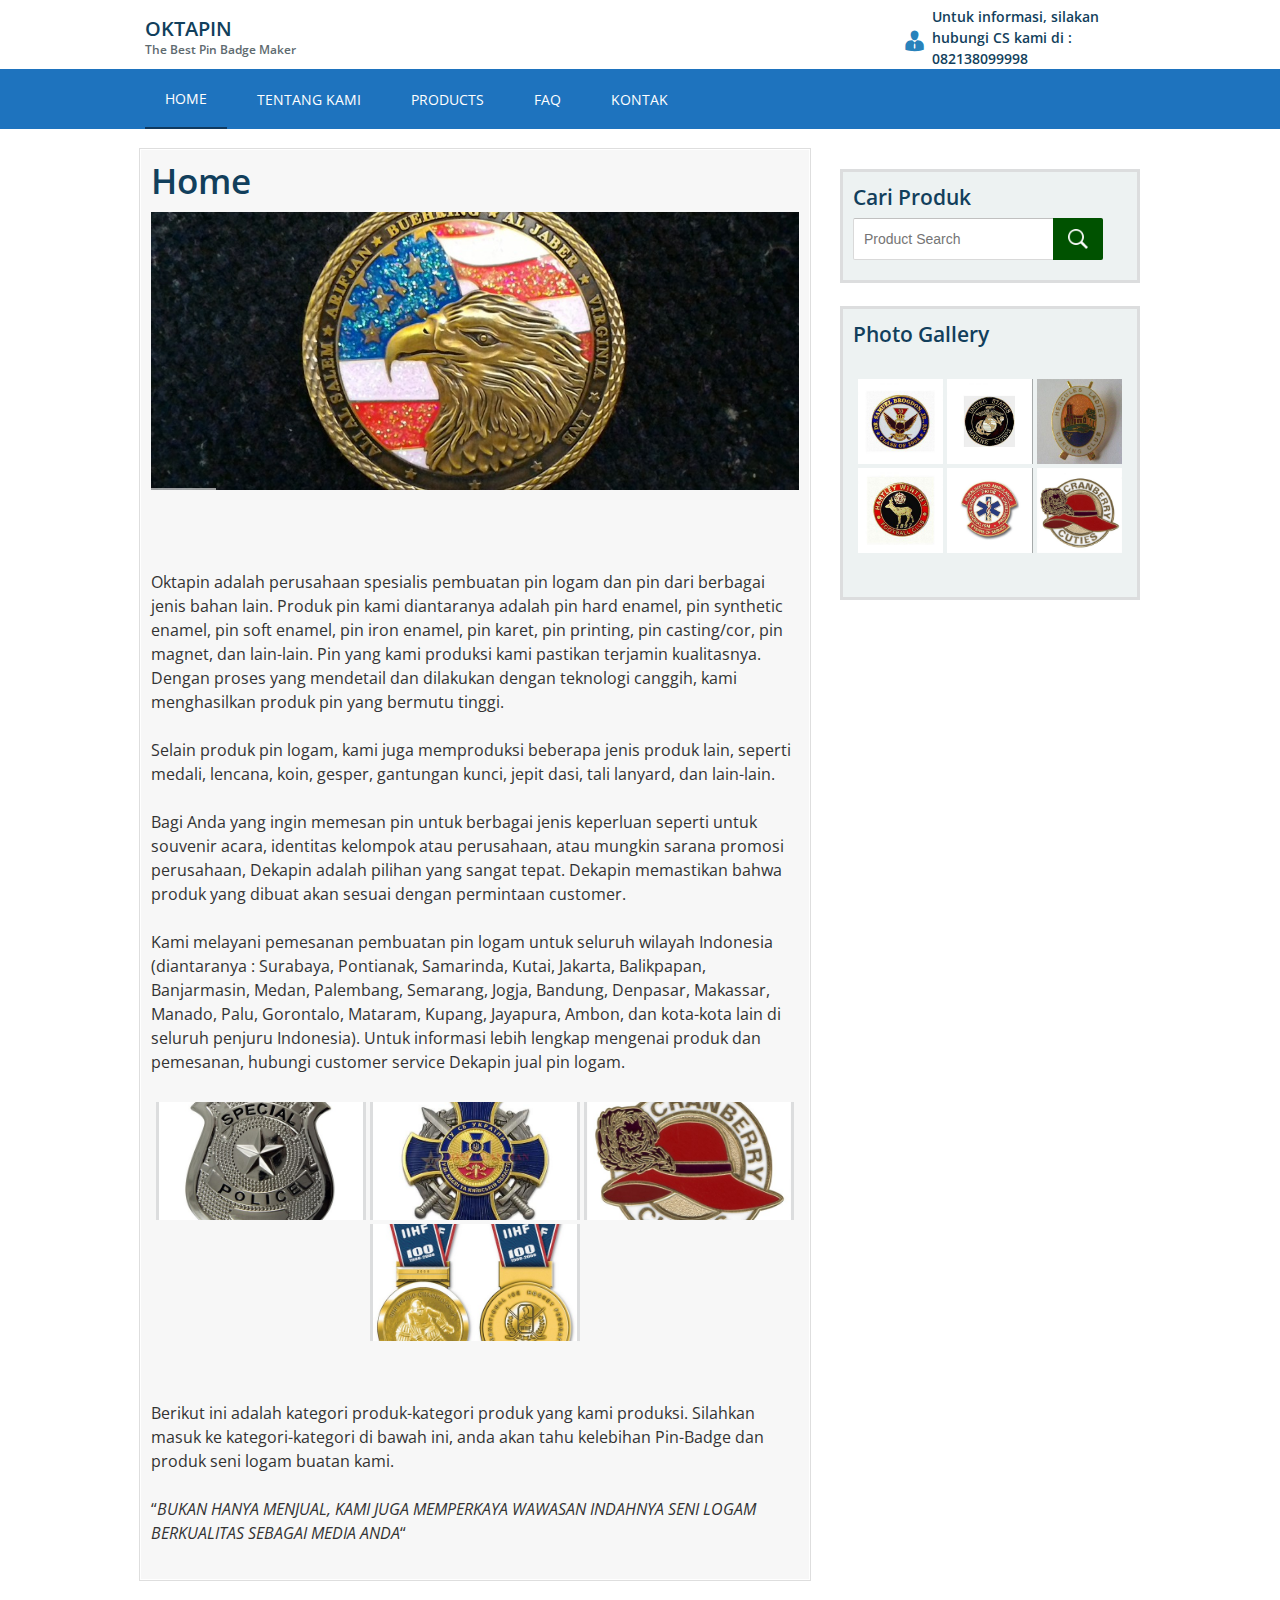
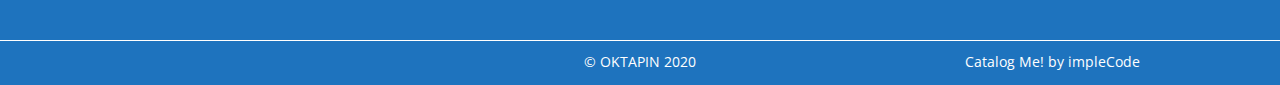
==== commit 251eebf3: "new"" ====
--- a/index.html
+++ b/index.html
@@ -4,15 +4,15 @@
 		<meta charset="UTF-8">
 		<meta name="viewport" content="width=device-width, initial-scale=1">
 		<link rel="profile" href="http://gmpg.org/xfn/11">
-		<link rel="pingback" href="http:///xmlrpc.php">
+		<link rel="pingback" href="https://variousnabil.github.io/Oktapin/xmlrpc.php">
 		<title>OKTAPIN &#8211; The Best Pin Badge Maker</title>
 <link rel='dns-prefetch' href='//use.fontawesome.com' />
 <link rel='dns-prefetch' href='//fonts.googleapis.com' />
 <link rel='dns-prefetch' href='//s.w.org' />
-<link rel="alternate" type="application/rss+xml" title="OKTAPIN &raquo; Feed" href="http:///feed/" />
-<link rel="alternate" type="application/rss+xml" title="OKTAPIN &raquo; Comments Feed" href="http:///comments/feed/" />
+<link rel="alternate" type="application/rss+xml" title="OKTAPIN &raquo; Feed" href="https://variousnabil.github.io/Oktapin/feed/" />
+<link rel="alternate" type="application/rss+xml" title="OKTAPIN &raquo; Comments Feed" href="https://variousnabil.github.io/Oktapin/comments/feed/" />
 		<script type="text/javascript">
-			window._wpemojiSettings = {"baseUrl":"https:\/\/s.w.org\/images\/core\/emoji\/12.0.0-1\/72x72\/","ext":".png","svgUrl":"https:\/\/s.w.org\/images\/core\/emoji\/12.0.0-1\/svg\/","svgExt":".svg","source":{"concatemoji":"http:\/\/\/wp-includes\/js\/wp-emoji-release.min.js?ver=5.4.2"}};
+			window._wpemojiSettings = {"baseUrl":"https:\/\/s.w.org\/images\/core\/emoji\/12.0.0-1\/72x72\/","ext":".png","svgUrl":"https:\/\/s.w.org\/images\/core\/emoji\/12.0.0-1\/svg\/","svgExt":".svg","source":{"concatemoji":"https:\/\/variousnabil.github.io\/Oktapin\/wp-includes\/js\/wp-emoji-release.min.js?ver=5.4.2"}};
 			/*! This file is auto-generated */
 			!function(e,a,t){var r,n,o,i,p=a.createElement("canvas"),s=p.getContext&&p.getContext("2d");function c(e,t){var a=String.fromCharCode;s.clearRect(0,0,p.width,p.height),s.fillText(a.apply(this,e),0,0);var r=p.toDataURL();return s.clearRect(0,0,p.width,p.height),s.fillText(a.apply(this,t),0,0),r===p.toDataURL()}function l(e){if(!s||!s.fillText)return!1;switch(s.textBaseline="top",s.font="600 32px Arial",e){case"flag":return!c([127987,65039,8205,9895,65039],[127987,65039,8203,9895,65039])&&(!c([55356,56826,55356,56819],[55356,56826,8203,55356,56819])&&!c([55356,57332,56128,56423,56128,56418,56128,56421,56128,56430,56128,56423,56128,56447],[55356,57332,8203,56128,56423,8203,56128,56418,8203,56128,56421,8203,56128,56430,8203,56128,56423,8203,56128,56447]));case"emoji":return!c([55357,56424,55356,57342,8205,55358,56605,8205,55357,56424,55356,57340],[55357,56424,55356,57342,8203,55358,56605,8203,55357,56424,55356,57340])}return!1}function d(e){var t=a.createElement("script");t.src=e,t.defer=t.type="text/javascript",a.getElementsByTagName("head")[0].appendChild(t)}for(i=Array("flag","emoji"),t.supports={everything:!0,everythingExceptFlag:!0},o=0;o<i.length;o++)t.supports[i[o]]=l(i[o]),t.supports.everything=t.supports.everything&&t.supports[i[o]],"flag"!==i[o]&&(t.supports.everythingExceptFlag=t.supports.everythingExceptFlag&&t.supports[i[o]]);t.supports.everythingExceptFlag=t.supports.everythingExceptFlag&&!t.supports.flag,t.DOMReady=!1,t.readyCallback=function(){t.DOMReady=!0},t.supports.everything||(n=function(){t.readyCallback()},a.addEventListener?(a.addEventListener("DOMContentLoaded",n,!1),e.addEventListener("load",n,!1)):(e.attachEvent("onload",n),a.attachEvent("onreadystatechange",function(){"complete"===a.readyState&&t.readyCallback()})),(r=t.source||{}).concatemoji?d(r.concatemoji):r.wpemoji&&r.twemoji&&(d(r.twemoji),d(r.wpemoji)))}(window,document,window._wpemojiSettings);
 		</script>
@@ -30,54 +30,54 @@
 	padding: 0 !important;
 }
 </style>
-	<link rel='stylesheet' id='wp-block-library-css'  href='http:///wp-includes/css/dist/block-library/style.min.css?ver=5.4.2' type='text/css' media='all' />
-<link rel='stylesheet' id='buttonizer_frontend_style-css'  href='http:///wp-content/plugins/buttonizer-multifunctional-button/assets/frontend.css?v=c925cc62a352b3709310c4a98a586651&#038;ver=5.4.2' type='text/css' media='all' />
+	<link rel='stylesheet' id='wp-block-library-css'  href='https://variousnabil.github.io/Oktapin/wp-includes/css/dist/block-library/style.min.css?ver=5.4.2' type='text/css' media='all' />
+<link rel='stylesheet' id='buttonizer_frontend_style-css'  href='https://variousnabil.github.io/Oktapin/wp-content/plugins/buttonizer-multifunctional-button/assets/frontend.css?v=c925cc62a352b3709310c4a98a586651&#038;ver=5.4.2' type='text/css' media='all' />
 <link rel='stylesheet' id='buttonizer-icon-library-css'  href='https://use.fontawesome.com/releases/v5.8.2/css/all.css?ver=5.4.2' type='text/css' media='all' />
-<link rel='stylesheet' id='bwg_fonts-css'  href='http:///wp-content/plugins/photo-gallery/css/bwg-fonts/fonts.css?ver=0.0.1' type='text/css' media='all' />
-<link rel='stylesheet' id='sumoselect-css'  href='http:///wp-content/plugins/photo-gallery/css/sumoselect.min.css?ver=3.0.3' type='text/css' media='all' />
-<link rel='stylesheet' id='mCustomScrollbar-css'  href='http:///wp-content/plugins/photo-gallery/css/jquery.mCustomScrollbar.min.css?ver=1.5.59' type='text/css' media='all' />
+<link rel='stylesheet' id='bwg_fonts-css'  href='https://variousnabil.github.io/Oktapin/wp-content/plugins/photo-gallery/css/bwg-fonts/fonts.css?ver=0.0.1' type='text/css' media='all' />
+<link rel='stylesheet' id='sumoselect-css'  href='https://variousnabil.github.io/Oktapin/wp-content/plugins/photo-gallery/css/sumoselect.min.css?ver=3.0.3' type='text/css' media='all' />
+<link rel='stylesheet' id='mCustomScrollbar-css'  href='https://variousnabil.github.io/Oktapin/wp-content/plugins/photo-gallery/css/jquery.mCustomScrollbar.min.css?ver=1.5.59' type='text/css' media='all' />
 <link rel='stylesheet' id='bwg_googlefonts-css'  href='https://fonts.googleapis.com/css?family=Ubuntu&#038;subset=greek,latin,greek-ext,vietnamese,cyrillic-ext,latin-ext,cyrillic' type='text/css' media='all' />
-<link rel='stylesheet' id='bwg_frontend-css'  href='http:///wp-content/plugins/photo-gallery/css/styles.min.css?ver=1.5.59' type='text/css' media='all' />
-<link rel='stylesheet' id='wonderplugin-slider-css-css'  href='http:///wp-content/plugins/wonderplugin-slider-lite/engine/wonderpluginsliderengine.css?ver=5.4.2' type='text/css' media='all' />
-<link rel='stylesheet' id='implecode-style-css'  href='http:///wp-content/themes/catalog-me/style.css?ver=5.4.2' type='text/css' media='all' />
-<link rel='stylesheet' id='dashicons-css'  href='http:///wp-includes/css/dashicons.min.css?ver=5.4.2' type='text/css' media='all' />
-<link rel='stylesheet' id='implecode-frontend-css'  href='http:///wp-content/themes/catalog-me/framework/frontend/css/implecode-frontend.css?1594391916&#038;ver=5.4.2' type='text/css' media='all' />
+<link rel='stylesheet' id='bwg_frontend-css'  href='https://variousnabil.github.io/Oktapin/wp-content/plugins/photo-gallery/css/styles.min.css?ver=1.5.59' type='text/css' media='all' />
+<link rel='stylesheet' id='wonderplugin-slider-css-css'  href='https://variousnabil.github.io/Oktapin/wp-content/plugins/wonderplugin-slider-lite/engine/wonderpluginsliderengine.css?ver=5.4.2' type='text/css' media='all' />
+<link rel='stylesheet' id='implecode-style-css'  href='https://variousnabil.github.io/Oktapin/wp-content/themes/catalog-me/style.css?ver=5.4.2' type='text/css' media='all' />
+<link rel='stylesheet' id='dashicons-css'  href='https://variousnabil.github.io/Oktapin/wp-includes/css/dashicons.min.css?ver=5.4.2' type='text/css' media='all' />
+<link rel='stylesheet' id='implecode-frontend-css'  href='https://variousnabil.github.io/Oktapin/wp-content/themes/catalog-me/framework/frontend/css/implecode-frontend.css?1594391916&#038;ver=5.4.2' type='text/css' media='all' />
 <link rel='stylesheet' id='ic_google_open_sans-css'  href='https://fonts.googleapis.com/css?family=Open+Sans%3A400%2C600%2C700&#038;subset=latin%2Clatin-ext&#038;ver=5.4.2' type='text/css' media='all' />
-<script type='text/javascript' src='http:///wp-includes/js/jquery/jquery.js?ver=1.12.4-wp'></script>
-<script type='text/javascript' src='http:///wp-includes/js/jquery/jquery-migrate.min.js?ver=1.4.1'></script>
-<script type='text/javascript' src='http:///wp-content/plugins/photo-gallery/js/jquery.sumoselect.min.js?ver=3.0.3'></script>
-<script type='text/javascript' src='http:///wp-content/themes/catalog-me/framework/ext/jquery.mobile.custom/jquery.mobile.custom.min.js?ver=5.4.2'></script>
-<script type='text/javascript' src='http:///wp-content/plugins/photo-gallery/js/jquery.mCustomScrollbar.concat.min.js?ver=1.5.59'></script>
-<script type='text/javascript' src='http:///wp-content/plugins/photo-gallery/js/jquery.fullscreen-0.4.1.min.js?ver=0.4.1'></script>
+<script type='text/javascript' src='https://variousnabil.github.io/Oktapin/wp-includes/js/jquery/jquery.js?ver=1.12.4-wp'></script>
+<script type='text/javascript' src='https://variousnabil.github.io/Oktapin/wp-includes/js/jquery/jquery-migrate.min.js?ver=1.4.1'></script>
+<script type='text/javascript' src='https://variousnabil.github.io/Oktapin/wp-content/plugins/photo-gallery/js/jquery.sumoselect.min.js?ver=3.0.3'></script>
+<script type='text/javascript' src='https://variousnabil.github.io/Oktapin/wp-content/themes/catalog-me/framework/ext/jquery.mobile.custom/jquery.mobile.custom.min.js?ver=5.4.2'></script>
+<script type='text/javascript' src='https://variousnabil.github.io/Oktapin/wp-content/plugins/photo-gallery/js/jquery.mCustomScrollbar.concat.min.js?ver=1.5.59'></script>
+<script type='text/javascript' src='https://variousnabil.github.io/Oktapin/wp-content/plugins/photo-gallery/js/jquery.fullscreen-0.4.1.min.js?ver=0.4.1'></script>
 <script type='text/javascript'>
 /* <![CDATA[ */
-var bwg_objectsL10n = {"bwg_field_required":"field is required.","bwg_mail_validation":"This is not a valid email address.","bwg_search_result":"There are no images matching your search.","bwg_select_tag":"Select Tag","bwg_order_by":"Order By","bwg_search":"Search","bwg_show_ecommerce":"Show Ecommerce","bwg_hide_ecommerce":"Hide Ecommerce","bwg_show_comments":"Show Comments","bwg_hide_comments":"Hide Comments","bwg_restore":"Restore","bwg_maximize":"Maximize","bwg_fullscreen":"Fullscreen","bwg_exit_fullscreen":"Exit Fullscreen","bwg_search_tag":"SEARCH...","bwg_tag_no_match":"No tags found","bwg_all_tags_selected":"All tags selected","bwg_tags_selected":"tags selected","play":"Play","pause":"Pause","is_pro":"","bwg_play":"Play","bwg_pause":"Pause","bwg_hide_info":"Hide info","bwg_show_info":"Show info","bwg_hide_rating":"Hide rating","bwg_show_rating":"Show rating","ok":"Ok","cancel":"Cancel","select_all":"Select all","lazy_load":"0","lazy_loader":"http:\/\/\/wp-content\/plugins\/photo-gallery\/images\/ajax_loader.png","front_ajax":"0"};
+var bwg_objectsL10n = {"bwg_field_required":"field is required.","bwg_mail_validation":"This is not a valid email address.","bwg_search_result":"There are no images matching your search.","bwg_select_tag":"Select Tag","bwg_order_by":"Order By","bwg_search":"Search","bwg_show_ecommerce":"Show Ecommerce","bwg_hide_ecommerce":"Hide Ecommerce","bwg_show_comments":"Show Comments","bwg_hide_comments":"Hide Comments","bwg_restore":"Restore","bwg_maximize":"Maximize","bwg_fullscreen":"Fullscreen","bwg_exit_fullscreen":"Exit Fullscreen","bwg_search_tag":"SEARCH...","bwg_tag_no_match":"No tags found","bwg_all_tags_selected":"All tags selected","bwg_tags_selected":"tags selected","play":"Play","pause":"Pause","is_pro":"","bwg_play":"Play","bwg_pause":"Pause","bwg_hide_info":"Hide info","bwg_show_info":"Show info","bwg_hide_rating":"Hide rating","bwg_show_rating":"Show rating","ok":"Ok","cancel":"Cancel","select_all":"Select all","lazy_load":"0","lazy_loader":"https:\/\/variousnabil.github.io\/Oktapin\/wp-content\/plugins\/photo-gallery\/images\/ajax_loader.png","front_ajax":"0"};
 /* ]]> */
 </script>
-<script type='text/javascript' src='http:///wp-content/plugins/photo-gallery/js/scripts.min.js?ver=1.5.59'></script>
-<script type='text/javascript' src='http:///wp-content/plugins/wonderplugin-slider-lite/engine/wonderpluginsliderskins.js?ver=11.3'></script>
-<script type='text/javascript' src='http:///wp-content/plugins/wonderplugin-slider-lite/engine/wonderpluginslider.js?ver=11.3'></script>
-<script type='text/javascript' src='http:///wp-includes/js/jquery/ui/effect.min.js?ver=1.11.4'></script>
-<script type='text/javascript' src='http:///wp-includes/js/jquery/ui/effect-slide.min.js?ver=1.11.4'></script>
-<script type='text/javascript' src='http:///wp-content/themes/catalog-me/framework/frontend/js/implecode-scripts.js?1594391916&#038;ver=5.4.2'></script>
+<script type='text/javascript' src='https://variousnabil.github.io/Oktapin/wp-content/plugins/photo-gallery/js/scripts.min.js?ver=1.5.59'></script>
+<script type='text/javascript' src='https://variousnabil.github.io/Oktapin/wp-content/plugins/wonderplugin-slider-lite/engine/wonderpluginsliderskins.js?ver=11.3'></script>
+<script type='text/javascript' src='https://variousnabil.github.io/Oktapin/wp-content/plugins/wonderplugin-slider-lite/engine/wonderpluginslider.js?ver=11.3'></script>
+<script type='text/javascript' src='https://variousnabil.github.io/Oktapin/wp-includes/js/jquery/ui/effect.min.js?ver=1.11.4'></script>
+<script type='text/javascript' src='https://variousnabil.github.io/Oktapin/wp-includes/js/jquery/ui/effect-slide.min.js?ver=1.11.4'></script>
+<script type='text/javascript' src='https://variousnabil.github.io/Oktapin/wp-content/themes/catalog-me/framework/frontend/js/implecode-scripts.js?1594391916&#038;ver=5.4.2'></script>
 <!--[if IE]>
-<script type='text/javascript' src='http:///wp-content/themes/catalog-me/framework/frontend/js/html5shiv.min.js?ver=5.4.2'></script>
+<script type='text/javascript' src='https://variousnabil.github.io/Oktapin/wp-content/themes/catalog-me/framework/frontend/js/html5shiv.min.js?ver=5.4.2'></script>
 <![endif]-->
-<link rel='https://api.w.org/' href='http:///wp-json/' />
-<link rel="EditURI" type="application/rsd+xml" title="RSD" href="http:///xmlrpc.php?rsd" />
-<link rel="wlwmanifest" type="application/wlwmanifest+xml" href="http:///wp-includes/wlwmanifest.xml" /> 
+<link rel='https://api.w.org/' href='https://variousnabil.github.io/Oktapin/wp-json/' />
+<link rel="EditURI" type="application/rsd+xml" title="RSD" href="https://variousnabil.github.io/Oktapin/xmlrpc.php?rsd" />
+<link rel="wlwmanifest" type="application/wlwmanifest+xml" href="https://variousnabil.github.io/Oktapin/wp-includes/wlwmanifest.xml" /> 
 <meta name="generator" content="WordPress 5.4.2" />
-<link rel="canonical" href="http:///" />
-<link rel='shortlink' href='http:///' />
-<link rel="alternate" type="application/json+oembed" href="http:///wp-json/oembed/1.0/embed?url=http%3A%2F%2F%2F" />
-<link rel="alternate" type="text/xml+oembed" href="http:///wp-json/oembed/1.0/embed?url=http%3A%2F%2F%2F&#038;format=xml" />
+<link rel="canonical" href="https://variousnabil.github.io/Oktapin/" />
+<link rel='shortlink' href='https://variousnabil.github.io/Oktapin/' />
+<link rel="alternate" type="application/json+oembed" href="https://variousnabil.github.io/Oktapin/wp-json/oembed/1.0/embed?url=https%3A%2F%2Fvariousnabil.github.io%2FOktapin%2F" />
+<link rel="alternate" type="text/xml+oembed" href="https://variousnabil.github.io/Oktapin/wp-json/oembed/1.0/embed?url=https%3A%2F%2Fvariousnabil.github.io%2FOktapin%2F&#038;format=xml" />
 <style type="text/css" id="custom-background-css">
 body.custom-background { background-color: #ffffff; }
 </style>
-	<link rel="icon" href="http:///wp-content/uploads/2020/07/cropped-unnamed-32x32.png" sizes="32x32" />
-<link rel="icon" href="http:///wp-content/uploads/2020/07/cropped-unnamed-192x192.png" sizes="192x192" />
-<link rel="apple-touch-icon" href="http:///wp-content/uploads/2020/07/cropped-unnamed-180x180.png" />
-<meta name="msapplication-TileImage" content="http:///wp-content/uploads/2020/07/cropped-unnamed-270x270.png" />
+	<link rel="icon" href="https://variousnabil.github.io/Oktapin/wp-content/uploads/2020/07/cropped-unnamed-32x32.png" sizes="32x32" />
+<link rel="icon" href="https://variousnabil.github.io/Oktapin/wp-content/uploads/2020/07/cropped-unnamed-192x192.png" sizes="192x192" />
+<link rel="apple-touch-icon" href="https://variousnabil.github.io/Oktapin/wp-content/uploads/2020/07/cropped-unnamed-180x180.png" />
+<meta name="msapplication-TileImage" content="https://variousnabil.github.io/Oktapin/wp-content/uploads/2020/07/cropped-unnamed-270x270.png" />
 		<style type="text/css" id="wp-custom-css">
 			.attachment-large {
 	display:none;
@@ -115,7 +115,7 @@
 		                }
 		            }</script><!--/noptimize-->
 						<div class="site-branding">
-			<a href="http://"><div class="website_name" itemprop="name">OKTAPIN</div><div class="website_slogan">The Best Pin Badge Maker</div>			</a>
+			<a href="https://variousnabil.github.io/Oktapin"><div class="website_name" itemprop="name">OKTAPIN</div><div class="website_slogan">The Best Pin Badge Maker</div>			</a>
 		</div> 				<div class="contact">						<div class="encourage_message">Untuk informasi, silakan hubungi CS kami di :</div>						<div class="phone_number">082138099998</div>				</div>
 							</div>
 		</div>
@@ -131,11 +131,11 @@
  Menu</span></button>
 				<div class="head-container">
 										<nav id="site-navigation" class="main-navigation" role="navigation">
-						<div class="menu-menu-utama-container"><ul id="menu-menu-utama" class="menu"><li id="menu-item-30" class="menu-item menu-item-type-post_type menu-item-object-page menu-item-home current-menu-item page_item page-item-29 current_page_item menu-item-30"><a href="http:///" aria-current="page">Home</a></li>
-<li id="menu-item-10" class="menu-item menu-item-type-post_type menu-item-object-page menu-item-10"><a href="http:///tentang-kami/">Tentang Kami</a></li>
-<li id="menu-item-34" class="menu-item menu-item-type-post_type menu-item-object-page menu-item-34"><a href="http:///products-2/">Products</a></li>
-<li id="menu-item-20" class="menu-item menu-item-type-post_type menu-item-object-page menu-item-20"><a href="http:///faq/">FAQ</a></li>
-<li id="menu-item-17" class="menu-item menu-item-type-post_type menu-item-object-page menu-item-17"><a href="http:///kontak/">Kontak</a></li>
+						<div class="menu-menu-utama-container"><ul id="menu-menu-utama" class="menu"><li id="menu-item-30" class="menu-item menu-item-type-post_type menu-item-object-page menu-item-home current-menu-item page_item page-item-29 current_page_item menu-item-30"><a href="https://variousnabil.github.io/Oktapin/" aria-current="page">Home</a></li>
+<li id="menu-item-10" class="menu-item menu-item-type-post_type menu-item-object-page menu-item-10"><a href="https://variousnabil.github.io/Oktapin/tentang-kami/">Tentang Kami</a></li>
+<li id="menu-item-34" class="menu-item menu-item-type-post_type menu-item-object-page menu-item-34"><a href="https://variousnabil.github.io/Oktapin/products-2/">Products</a></li>
+<li id="menu-item-20" class="menu-item menu-item-type-post_type menu-item-object-page menu-item-20"><a href="https://variousnabil.github.io/Oktapin/faq/">FAQ</a></li>
+<li id="menu-item-17" class="menu-item menu-item-type-post_type menu-item-object-page menu-item-17"><a href="https://variousnabil.github.io/Oktapin/kontak/">Kontak</a></li>
 </ul></div>					</nav><!-- #site-navigation -->
 									</div>
 			</header><!-- #masthead -->
@@ -153,7 +153,7 @@
 
 	<div class="entry-content">
 		
-<div style="margin-top:0px;margin-bottom:0px;" class="wp-block-wonderplugin-slider"><div id="amazingslider_customtexteffect_1" style="display:none;">{"Bottom bar":{"textstyle":"static","textpositionstatic":"bottom","textautohide":true,"textpositionmarginstatic":0,"textpositiondynamic":"bottomleft","textpositionmarginleft":24,"textpositionmarginright":24,"textpositionmargintop":24,"textpositionmarginbottom":24,"texteffect":"slide","texteffecteasing":"easeOutCubic","texteffectduration":600,"texteffectslidedirection":"left","texteffectslidedistance":30,"texteffectdelay":500,"texteffectseparate":false,"texteffect1":"slide","texteffectslidedirection1":"right","texteffectslidedistance1":120,"texteffecteasing1":"easeOutCubic","texteffectduration1":600,"texteffectdelay1":1000,"texteffect2":"slide","texteffectslidedirection2":"right","texteffectslidedistance2":120,"texteffecteasing2":"easeOutCubic","texteffectduration2":600,"texteffectdelay2":1500,"textcss":"display:block; padding:12px; text-align:left;","textbgcss":"display:block; position:absolute; top:0px; left:0px; width:100%; height:100%; background-color:#333333; opacity:0.6; filter:alpha(opacity=60);","titlecss":"display:block; position:relative; font:bold 14px \"Lucida Sans Unicode\",\"Lucida Grande\",sans-serif,Arial; color:#fff;","descriptioncss":"display:block; position:relative; font:12px \"Lucida Sans Unicode\",\"Lucida Grande\",sans-serif,Arial; color:#fff; margin-top:8px;","buttoncss":"display:block; position:relative; margin-top:8px;","texteffectresponsive":true,"texteffectresponsivesize":640,"titlecssresponsive":"font-size:12px;","descriptioncssresponsive":"font-size:12px;","buttoncssresponsive":"","addgooglefonts":false,"googlefonts":"","textleftrightpercentforstatic":40}}</div><div class="wonderpluginslider-container" id="wonderpluginslider-container-1" style="max-width:840px;margin:0 auto;padding-left:0px;padding-right:0px;padding-top:0px;padding-bottom:0px;"><div class="wonderpluginslider" id="wonderpluginslider-1" data-sliderid="1" data-width="840" data-height="360" data-skin="classic" data-playmutedandinlinewhenautoplay="false" data-addextraattributes="false" data-autoplay="true" data-randomplay="false" data-loadimageondemand="false" data-transitiononfirstslide="false" data-autoplayvideo="false" data-isresponsive="true" data-fullwidth="false" data-isfullscreen="false" data-ratioresponsive="true" data-showtext="true" data-showtimer="true" data-showbottomshadow="true" data-navshowpreview="true" data-textautohide="true" data-pauseonmouseover="false" data-lightboxresponsive="true" data-lightboxshownavigation="false" data-lightboxshowtitle="true" data-lightboxshowdescription="false" data-texteffectresponsive="true" data-donotinit="false" data-addinitscript="false" data-lightboxfullscreenmode="false" data-lightboxcloseonoverlay="true" data-lightboxvideohidecontrols="false" data-lightboxnogroup="false" data-shownav="true" data-navthumbresponsive="false" data-navshowfeaturedarrow="false" data-lightboxshowsocial="false" data-lightboxshowfacebook="true" data-lightboxshowtwitter="true" data-lightboxshowpinterest="true" data-lightboxsocialrotateeffect="true" data-showsocial="false" data-showfacebook="true" data-showtwitter="true" data-showpinterest="true" data-socialrotateeffect="true" data-disableinlinecss="false" data-triggerresize="false" data-lightboxautoslide="false" data-lightboxshowtimer="true" data-lightboxshowplaybutton="true" data-lightboxalwaysshownavarrows="false" data-lightboxshowtitleprefix="true" data-titleusealt="false" data-outputtext="false" data-titletag="h1" data-descriptiontag="h2" data-scalemode="fill" data-arrowstyle="mouseover" data-transition="cssslide" data-loop="0" data-border="0" data-slideinterval="8000" data-arrowimage="arrows-32-32-0.png" data-arrowwidth="32" data-arrowheight="32" data-arrowtop="50" data-arrowmargin="8" data-navstyle="bullets" data-navimage="bullet-24-24-0.png" data-navwidth="24" data-navheight="24" data-navspacing="8" data-navmarginx="16" data-navmarginy="16" data-navposition="bottom" data-navthumbnavigationstyle="arrow" data-navthumbnavigationarrowimage="carouselarrows-32-32-0.png" data-navthumbnavigationarrowimagewidth="32" data-navthumbnavigationarrowimageheight="32" data-playvideoimage="playvideo-64-64-0.png" data-playvideoimagewidth="64" data-playvideoimageheight="64" data-lightboxthumbwidth="90" data-lightboxthumbheight="60" data-lightboxthumbtopmargin="12" data-lightboxthumbbottommargin="4" data-lightboxbarheight="64" data-lightboxtitlebottomcss="color:#333; font-size:14px; font-family:Armata,sans-serif,Arial; overflow:hidden; text-align:left;" data-lightboxdescriptionbottomcss="color:#333; font-size:12px; font-family:Arial,Helvetica,sans-serif; overflow:hidden; text-align:left; margin:4px 0px 0px; padding: 0px;" data-textformat="Bottom bar" data-textpositionstatic="bottom" data-textpositiondynamic="bottomleft" data-paddingleft="0" data-paddingright="0" data-paddingtop="0" data-paddingbottom="0" data-texteffectresponsivesize="640" data-textleftrightpercentforstatic="40" data-fadeduration="1000" data-crossfadeduration="1000" data-fadeoutfadeinduration="2000" data-slideduration="1000" data-cssslideduration="1000" data-elasticduration="1000" data-sliceduration="1500" data-blindsduration="1500" data-blocksduration="1500" data-shuffleduration="1500" data-tilesduration="2000" data-kenburnsduration="5000" data-flipduration="1500" data-flipwithzoomduration="2000" data-threedduration="1500" data-threedhorizontalduration="1500" data-threedwithzoomduration="2500" data-threedhorizontalwithzoomduration="2200" data-threedflipduration="1500" data-threedflipwithzoomduration="2000" data-threedtilesduration="2000" data-threedfallback="flip" data-threedhorizontalfallback="flip" data-threedwithzoomfallback="flipwithzoom" data-threedhorizontalwithzoomfallback="flipwithzoom" data-threedflipfallback="flip" data-threedflipwithzoomfallback="flipwithzoom" data-threedtilesfallback="tiles" data-ratiomediumscreen="800" data-ratiomediumheight="1.6" data-ratiosmallscreen="480" data-ratiosmallheight="2.4" data-socialmode="mouseover" data-socialposition="position:absolute;top:8px;right:8px;" data-socialpositionsmallscreen="position:absolute;top:8px;right:8px;" data-socialdirection="horizontal" data-socialbuttonsize="32" data-socialbuttonfontsize="18" data-navthumbcolumn="5" data-navthumbtitleheight="20" data-navthumbtitlewidth="120" data-navthumbresponsivemode="samesize" data-navthumbstyle="imageonly" data-navthumbmediumsize="900" data-navthumbmediumwidth="64" data-navthumbmediumheight="64" data-navthumbmediumcolumn="4" data-navthumbmediumtitleheight="18" data-navthumbmediumtitlewidth="120" data-navthumbsmallsize="600" data-navthumbsmallwidth="48" data-navthumbsmallheight="48" data-navthumbsmallcolumn="3" data-navthumbsmalltitleheight="18" data-navthumbsmalltitlewidth="120" data-lightboxsocialposition="position:absolute;top:100%;right:0;" data-lightboxsocialpositionsmallscreen="position:absolute;top:100%;right:0;left:0;" data-lightboxsocialdirection="horizontal" data-lightboxsocialbuttonsize="32" data-lightboxsocialbuttonfontsize="18" data-lightboxtitlestyle="bottom" data-lightboximagepercentage="75" data-lightboxdefaultvideovolume="1" data-lightboxoverlaybgcolor="#000" data-lightboxoverlayopacity="0.9" data-lightboxbgcolor="#fff" data-lightboxtitleprefix="%NUM / %TOTAL" data-lightboxtitleinsidecss="color:#fff; font-size:16px; font-family:Arial,Helvetica,sans-serif; overflow:hidden; text-align:left;" data-lightboxdescriptioninsidecss="color:#fff; font-size:12px; font-family:Arial,Helvetica,sans-serif; overflow:hidden; text-align:left; margin:4px 0px 0px; padding: 0px;" data-triggerresizedelay="100" data-lightboxslideinterval="5000" data-lightboxtimerposition="bottom" data-lightboxtimercolor="#dc572e" data-lightboxtimeropacity="1" data-lightboxbordersize="8" data-lightboxborderradius="0" data-textcss="display:block; padding:12px; text-align:left;" data-textbgcss="display:block; position:absolute; top:0px; left:0px; width:100%; height:100%; background-color:#333333; opacity:0.6; filter:alpha(opacity=60);" data-titlecss="display:block; position:relative; font:bold 14px &quot;Lucida Sans Unicode&quot;,&quot;Lucida Grande&quot;,sans-serif,Arial; color:#fff;" data-descriptioncss="display:block; position:relative; font:12px &quot;Lucida Sans Unicode&quot;,&quot;Lucida Grande&quot;,sans-serif,Arial; color:#fff; margin-top:8px;" data-buttoncss="display:block; position:relative; margin-top:8px;" data-titlecssresponsive="font-size:12px;" data-descriptioncssresponsive="font-size:12px;" data-buttoncssresponsive="" data-jsfolder="http:///wp-content/plugins/wonderplugin-slider-lite/engine/" style="display:none;" ><ul class="amazingslider-slides"  style="display:none;"><li><img class="amazingslider-img-elem amazingsliderimg" src="http:///wp-content/uploads/2020/07/P_20160418_141333-1000x500-1.jpg" alt="" title="" data-description="" /></li><li><img class="amazingslider-img-elem amazingsliderimg" src="http:///wp-content/uploads/2020/07/P_20160418_140857-1000x500-1.jpg" alt="" title="" data-description="" /></li><li><img class="amazingslider-img-elem amazingsliderimg" src="http:///wp-content/uploads/2020/07/7ae0e078deeae0f9c912455d22b8af2e-300x150-1.jpg" alt="" title="" data-description="" /></li></ul><ul class="amazingslider-thumbnails"  style="display:none;"><li><img class="amazingslider-thumbnail-elem amazingsliderthumbnailimg" src="http:///wp-content/uploads/2020/07/P_20160418_141333-1000x500-1-300x150.jpg" alt="" title="" data-description="" /></li><li><img class="amazingslider-thumbnail-elem amazingsliderthumbnailimg" src="http:///wp-content/uploads/2020/07/P_20160418_140857-1000x500-1-300x150.jpg" alt="" title="" data-description="" /></li><li><img class="amazingslider-thumbnail-elem amazingsliderthumbnailimg" src="http:///wp-content/uploads/2020/07/7ae0e078deeae0f9c912455d22b8af2e-300x150-1-150x150.jpg" alt="" title="" data-description="" /></li></ul></div></div></div>
+<div style="margin-top:0px;margin-bottom:0px;" class="wp-block-wonderplugin-slider"><div id="amazingslider_customtexteffect_1" style="display:none;">{"Bottom bar":{"textstyle":"static","textpositionstatic":"bottom","textautohide":true,"textpositionmarginstatic":0,"textpositiondynamic":"bottomleft","textpositionmarginleft":24,"textpositionmarginright":24,"textpositionmargintop":24,"textpositionmarginbottom":24,"texteffect":"slide","texteffecteasing":"easeOutCubic","texteffectduration":600,"texteffectslidedirection":"left","texteffectslidedistance":30,"texteffectdelay":500,"texteffectseparate":false,"texteffect1":"slide","texteffectslidedirection1":"right","texteffectslidedistance1":120,"texteffecteasing1":"easeOutCubic","texteffectduration1":600,"texteffectdelay1":1000,"texteffect2":"slide","texteffectslidedirection2":"right","texteffectslidedistance2":120,"texteffecteasing2":"easeOutCubic","texteffectduration2":600,"texteffectdelay2":1500,"textcss":"display:block; padding:12px; text-align:left;","textbgcss":"display:block; position:absolute; top:0px; left:0px; width:100%; height:100%; background-color:#333333; opacity:0.6; filter:alpha(opacity=60);","titlecss":"display:block; position:relative; font:bold 14px \"Lucida Sans Unicode\",\"Lucida Grande\",sans-serif,Arial; color:#fff;","descriptioncss":"display:block; position:relative; font:12px \"Lucida Sans Unicode\",\"Lucida Grande\",sans-serif,Arial; color:#fff; margin-top:8px;","buttoncss":"display:block; position:relative; margin-top:8px;","texteffectresponsive":true,"texteffectresponsivesize":640,"titlecssresponsive":"font-size:12px;","descriptioncssresponsive":"font-size:12px;","buttoncssresponsive":"","addgooglefonts":false,"googlefonts":"","textleftrightpercentforstatic":40}}</div><div class="wonderpluginslider-container" id="wonderpluginslider-container-1" style="max-width:840px;margin:0 auto;padding-left:0px;padding-right:0px;padding-top:0px;padding-bottom:0px;"><div class="wonderpluginslider" id="wonderpluginslider-1" data-sliderid="1" data-width="840" data-height="360" data-skin="classic" data-playmutedandinlinewhenautoplay="false" data-addextraattributes="false" data-autoplay="true" data-randomplay="false" data-loadimageondemand="false" data-transitiononfirstslide="false" data-autoplayvideo="false" data-isresponsive="true" data-fullwidth="false" data-isfullscreen="false" data-ratioresponsive="true" data-showtext="true" data-showtimer="true" data-showbottomshadow="true" data-navshowpreview="true" data-textautohide="true" data-pauseonmouseover="false" data-lightboxresponsive="true" data-lightboxshownavigation="false" data-lightboxshowtitle="true" data-lightboxshowdescription="false" data-texteffectresponsive="true" data-donotinit="false" data-addinitscript="false" data-lightboxfullscreenmode="false" data-lightboxcloseonoverlay="true" data-lightboxvideohidecontrols="false" data-lightboxnogroup="false" data-shownav="true" data-navthumbresponsive="false" data-navshowfeaturedarrow="false" data-lightboxshowsocial="false" data-lightboxshowfacebook="true" data-lightboxshowtwitter="true" data-lightboxshowpinterest="true" data-lightboxsocialrotateeffect="true" data-showsocial="false" data-showfacebook="true" data-showtwitter="true" data-showpinterest="true" data-socialrotateeffect="true" data-disableinlinecss="false" data-triggerresize="false" data-lightboxautoslide="false" data-lightboxshowtimer="true" data-lightboxshowplaybutton="true" data-lightboxalwaysshownavarrows="false" data-lightboxshowtitleprefix="true" data-titleusealt="false" data-outputtext="false" data-titletag="h1" data-descriptiontag="h2" data-scalemode="fill" data-arrowstyle="mouseover" data-transition="cssslide" data-loop="0" data-border="0" data-slideinterval="8000" data-arrowimage="arrows-32-32-0.png" data-arrowwidth="32" data-arrowheight="32" data-arrowtop="50" data-arrowmargin="8" data-navstyle="bullets" data-navimage="bullet-24-24-0.png" data-navwidth="24" data-navheight="24" data-navspacing="8" data-navmarginx="16" data-navmarginy="16" data-navposition="bottom" data-navthumbnavigationstyle="arrow" data-navthumbnavigationarrowimage="carouselarrows-32-32-0.png" data-navthumbnavigationarrowimagewidth="32" data-navthumbnavigationarrowimageheight="32" data-playvideoimage="playvideo-64-64-0.png" data-playvideoimagewidth="64" data-playvideoimageheight="64" data-lightboxthumbwidth="90" data-lightboxthumbheight="60" data-lightboxthumbtopmargin="12" data-lightboxthumbbottommargin="4" data-lightboxbarheight="64" data-lightboxtitlebottomcss="color:#333; font-size:14px; font-family:Armata,sans-serif,Arial; overflow:hidden; text-align:left;" data-lightboxdescriptionbottomcss="color:#333; font-size:12px; font-family:Arial,Helvetica,sans-serif; overflow:hidden; text-align:left; margin:4px 0px 0px; padding: 0px;" data-textformat="Bottom bar" data-textpositionstatic="bottom" data-textpositiondynamic="bottomleft" data-paddingleft="0" data-paddingright="0" data-paddingtop="0" data-paddingbottom="0" data-texteffectresponsivesize="640" data-textleftrightpercentforstatic="40" data-fadeduration="1000" data-crossfadeduration="1000" data-fadeoutfadeinduration="2000" data-slideduration="1000" data-cssslideduration="1000" data-elasticduration="1000" data-sliceduration="1500" data-blindsduration="1500" data-blocksduration="1500" data-shuffleduration="1500" data-tilesduration="2000" data-kenburnsduration="5000" data-flipduration="1500" data-flipwithzoomduration="2000" data-threedduration="1500" data-threedhorizontalduration="1500" data-threedwithzoomduration="2500" data-threedhorizontalwithzoomduration="2200" data-threedflipduration="1500" data-threedflipwithzoomduration="2000" data-threedtilesduration="2000" data-threedfallback="flip" data-threedhorizontalfallback="flip" data-threedwithzoomfallback="flipwithzoom" data-threedhorizontalwithzoomfallback="flipwithzoom" data-threedflipfallback="flip" data-threedflipwithzoomfallback="flipwithzoom" data-threedtilesfallback="tiles" data-ratiomediumscreen="800" data-ratiomediumheight="1.6" data-ratiosmallscreen="480" data-ratiosmallheight="2.4" data-socialmode="mouseover" data-socialposition="position:absolute;top:8px;right:8px;" data-socialpositionsmallscreen="position:absolute;top:8px;right:8px;" data-socialdirection="horizontal" data-socialbuttonsize="32" data-socialbuttonfontsize="18" data-navthumbcolumn="5" data-navthumbtitleheight="20" data-navthumbtitlewidth="120" data-navthumbresponsivemode="samesize" data-navthumbstyle="imageonly" data-navthumbmediumsize="900" data-navthumbmediumwidth="64" data-navthumbmediumheight="64" data-navthumbmediumcolumn="4" data-navthumbmediumtitleheight="18" data-navthumbmediumtitlewidth="120" data-navthumbsmallsize="600" data-navthumbsmallwidth="48" data-navthumbsmallheight="48" data-navthumbsmallcolumn="3" data-navthumbsmalltitleheight="18" data-navthumbsmalltitlewidth="120" data-lightboxsocialposition="position:absolute;top:100%;right:0;" data-lightboxsocialpositionsmallscreen="position:absolute;top:100%;right:0;left:0;" data-lightboxsocialdirection="horizontal" data-lightboxsocialbuttonsize="32" data-lightboxsocialbuttonfontsize="18" data-lightboxtitlestyle="bottom" data-lightboximagepercentage="75" data-lightboxdefaultvideovolume="1" data-lightboxoverlaybgcolor="#000" data-lightboxoverlayopacity="0.9" data-lightboxbgcolor="#fff" data-lightboxtitleprefix="%NUM / %TOTAL" data-lightboxtitleinsidecss="color:#fff; font-size:16px; font-family:Arial,Helvetica,sans-serif; overflow:hidden; text-align:left;" data-lightboxdescriptioninsidecss="color:#fff; font-size:12px; font-family:Arial,Helvetica,sans-serif; overflow:hidden; text-align:left; margin:4px 0px 0px; padding: 0px;" data-triggerresizedelay="100" data-lightboxslideinterval="5000" data-lightboxtimerposition="bottom" data-lightboxtimercolor="#dc572e" data-lightboxtimeropacity="1" data-lightboxbordersize="8" data-lightboxborderradius="0" data-textcss="display:block; padding:12px; text-align:left;" data-textbgcss="display:block; position:absolute; top:0px; left:0px; width:100%; height:100%; background-color:#333333; opacity:0.6; filter:alpha(opacity=60);" data-titlecss="display:block; position:relative; font:bold 14px &quot;Lucida Sans Unicode&quot;,&quot;Lucida Grande&quot;,sans-serif,Arial; color:#fff;" data-descriptioncss="display:block; position:relative; font:12px &quot;Lucida Sans Unicode&quot;,&quot;Lucida Grande&quot;,sans-serif,Arial; color:#fff; margin-top:8px;" data-buttoncss="display:block; position:relative; margin-top:8px;" data-titlecssresponsive="font-size:12px;" data-descriptioncssresponsive="font-size:12px;" data-buttoncssresponsive="" data-jsfolder="https://variousnabil.github.io/Oktapin/wp-content/plugins/wonderplugin-slider-lite/engine/" style="display:none;" ><ul class="amazingslider-slides"  style="display:none;"><li><img class="amazingslider-img-elem amazingsliderimg" src="https://variousnabil.github.io/Oktapin/wp-content/uploads/2020/07/P_20160418_141333-1000x500-1.jpg" alt="" title="" data-description="" /></li><li><img class="amazingslider-img-elem amazingsliderimg" src="https://variousnabil.github.io/Oktapin/wp-content/uploads/2020/07/P_20160418_140857-1000x500-1.jpg" alt="" title="" data-description="" /></li><li><img class="amazingslider-img-elem amazingsliderimg" src="https://variousnabil.github.io/Oktapin/wp-content/uploads/2020/07/7ae0e078deeae0f9c912455d22b8af2e-300x150-1.jpg" alt="" title="" data-description="" /></li></ul><ul class="amazingslider-thumbnails"  style="display:none;"><li><img class="amazingslider-thumbnail-elem amazingsliderthumbnailimg" src="https://variousnabil.github.io/Oktapin/wp-content/uploads/2020/07/P_20160418_141333-1000x500-1-300x150.jpg" alt="" title="" data-description="" /></li><li><img class="amazingslider-thumbnail-elem amazingsliderthumbnailimg" src="https://variousnabil.github.io/Oktapin/wp-content/uploads/2020/07/P_20160418_140857-1000x500-1-300x150.jpg" alt="" title="" data-description="" /></li><li><img class="amazingslider-thumbnail-elem amazingsliderthumbnailimg" src="https://variousnabil.github.io/Oktapin/wp-content/uploads/2020/07/7ae0e078deeae0f9c912455d22b8af2e-300x150-1-150x150.jpg" alt="" title="" data-description="" /></li></ul></div></div></div>
 
 
 
@@ -173,7 +173,7 @@
 
 
 
-<style id="bwg-style-0">    #bwg_container1_0 #bwg_container2_0 .bwg-container-0.bwg-standard-thumbnails {      width: 1254px;              justify-content: center;        margin:0 auto !important;              background-color: rgba(255, 255, 255, 0.00);            padding-left: 4px;      padding-top: 4px;      max-width: 100%;            }        #bwg_container1_0 #bwg_container2_0 .bwg-container-0.bwg-standard-thumbnails .bwg-item {      justify-content: flex-start;      max-width: 250px;          }    #bwg_container1_0 #bwg_container2_0 .bwg-container-0.bwg-standard-thumbnails .bwg-item > a {       margin-right: 4px;       margin-bottom: 4px;    }    #bwg_container1_0 #bwg_container2_0 .bwg-container-0.bwg-standard-thumbnails .bwg-item0 {      padding: 0px;            background-color:rgba(0,0,0, 0.30);      border: 0px none #CCCCCC;      opacity: 1.00;      border-radius: 0;      box-shadow: ;    }    #bwg_container1_0 #bwg_container2_0 .bwg-container-0.bwg-standard-thumbnails .bwg-item1 img {      max-height: none;      max-width: none;      padding: 0 !important;    }         @media only screen and (min-width: 480px) {		#bwg_container1_0 #bwg_container2_0 .bwg-container-0.bwg-standard-thumbnails .bwg-item1 img {			-webkit-transition: all .3s; transition: all .3s;		}		#bwg_container1_0 #bwg_container2_0 .bwg-container-0.bwg-standard-thumbnails .bwg-item1 img:hover {			-ms-transform: scale(1.08);			-webkit-transform: scale(1.08);			transform: scale(1.08);		}				.bwg-standard-thumbnails .bwg-zoom-effect .bwg-zoom-effect-overlay {						background-color:rgba(0,0,0, 0.3);		}		.bwg-standard-thumbnails .bwg-zoom-effect:hover img {			-ms-transform: scale(1.08);			-webkit-transform: scale(1.08);			transform: scale(1.08);		}		      }	    #bwg_container1_0 #bwg_container2_0 .bwg-container-0.bwg-standard-thumbnails .bwg-item1 {      padding-top: 56%;    }        #bwg_container1_0 #bwg_container2_0 .bwg-container-0.bwg-standard-thumbnails .bwg-title1 {      position: absolute;      top: 0;      z-index: 100;      width: 100%;      height: 100%;      display: flex;      justify-content: center;      align-content: center;      flex-direction: column;      opacity: 0;    }	      #bwg_container1_0 #bwg_container2_0 .bwg-container-0.bwg-standard-thumbnails .bwg-title2,    #bwg_container1_0 #bwg_container2_0 .bwg-container-0.bwg-standard-thumbnails .bwg-ecommerce2 {      color: #FFFFFF;      font-family: Ubuntu;      font-size: 16px;      font-weight: bold;      padding: 2px;      text-shadow: ;      max-height: 100%;    }    #bwg_container1_0 #bwg_container2_0 .bwg-container-0.bwg-standard-thumbnails .bwg-thumb-description span {    color: #323A45;    font-family: Ubuntu;    font-size: 12px;    max-height: 100%;    word-wrap: break-word;    }    #bwg_container1_0 #bwg_container2_0 .bwg-container-0.bwg-standard-thumbnails .bwg-play-icon2 {      font-size: 32px;    }    #bwg_container1_0 #bwg_container2_0 .bwg-container-0.bwg-standard-thumbnails .bwg-ecommerce2 {      font-size: 19.2px;      color: #323A45;    }    </style>    <div id="bwg_container1_0"         class="bwg_container bwg_thumbnail bwg_thumbnails"         data-right-click-protection="0"         data-bwg="0"         data-current-url="http:///"         data-lightbox-url="http:///wp-admin/admin-ajax.php?action=GalleryBox&current_view=0&gallery_id=1&tag=0&theme_id=1&shortcode_id=2&sort_by=order&order_by=asc&current_url=http%3A%2F%2F%2F"         data-gallery-id="1"         data-popup-width="800"         data-popup-height="500"         data-buttons-position="bottom">      <div id="bwg_container2_0">             <div id="ajax_loading_0" class="bwg_loading_div_1">      <div class="bwg_loading_div_2">        <div class="bwg_loading_div_3">          <div id="loading_div_0" class="bwg_spider_ajax_loading">          </div>        </div>      </div>    </div>            <form id="gal_front_form_0"              class="bwg-hidden"              method="post"              action="#"              data-current="0"              data-shortcode-id="2"              data-gallery-type="thumbnails"              data-gallery-id="1"              data-tag="0"              data-album-id="0"              data-theme-id="1"              data-ajax-url="http:///wp-admin/admin-ajax.php?action=bwg_frontend_data">          <div id="bwg_container3_0" class="bwg-background bwg-background-0">                <div data-max-count="5"         data-thumbnail-width="250"         data-bwg="0"         data-gallery-id="1"         data-lightbox-url="http:///wp-admin/admin-ajax.php?action=GalleryBox&current_view=0&gallery_id=1&tag=0&theme_id=1&shortcode_id=2&sort_by=order&order_by=asc&current_url=http%3A%2F%2F%2F"         id="bwg_thumbnails_0"         class="bwg-container-0 bwg-thumbnails bwg-standard-thumbnails bwg-container bwg-border-box">            <div class="bwg-item">        <a class="bwg-a bwg_lightbox"  data-image-id="4" href="http:///wp-content/uploads/photo-gallery/Jual-Pin-Logam-Jual-Pin-Badge-Buckle-Cor-20.jpg?bwg=1594475167">                <div class="bwg-item0">          <div class="bwg-item1 bwg-zoom-effect">            <div class="bwg-item2">              <img class="skip-lazy bwg_standart_thumb_img_0"                   data-id="4"                   data-width="500"                   data-height="500"                   data-original="http:///wp-content/uploads/photo-gallery/thumb/Jual-Pin-Logam-Jual-Pin-Badge-Buckle-Cor-20.jpg?bwg=1594475167"                   src="http:///wp-content/uploads/photo-gallery/thumb/Jual-Pin-Logam-Jual-Pin-Badge-Buckle-Cor-20.jpg?bwg=1594475167"                   alt="Pin Logam Buckle" />            </div>            <div class="bwg-zoom-effect-overlay">              <div class="bwg-title1"><div class="bwg-title2">Pin Logam Buckle</div></div>                                        </div>          </div>        </div>                                </a>      </div>            <div class="bwg-item">        <a class="bwg-a bwg_lightbox"  data-image-id="3" href="http:///wp-content/uploads/photo-gallery/Jual-Pin-Logam-Jual-Pin-Enamel-Synthetic-Enamel-14.jpg?bwg=1594475167">                <div class="bwg-item0">          <div class="bwg-item1 bwg-zoom-effect">            <div class="bwg-item2">              <img class="skip-lazy bwg_standart_thumb_img_0"                   data-id="3"                   data-width="500"                   data-height="500"                   data-original="http:///wp-content/uploads/photo-gallery/thumb/Jual-Pin-Logam-Jual-Pin-Enamel-Synthetic-Enamel-14.jpg?bwg=1594475167"                   src="http:///wp-content/uploads/photo-gallery/thumb/Jual-Pin-Logam-Jual-Pin-Enamel-Synthetic-Enamel-14.jpg?bwg=1594475167"                   alt="Pin Enamel Synthetic" />            </div>            <div class="bwg-zoom-effect-overlay">              <div class="bwg-title1"><div class="bwg-title2">Pin Enamel Synthetic</div></div>                                        </div>          </div>        </div>                                </a>      </div>            <div class="bwg-item">        <a class="bwg-a bwg_lightbox"  data-image-id="2" href="http:///wp-content/uploads/photo-gallery/Jual-Pin-Besi-Jual-Pin-Hard-Enamel-01.jpg?bwg=1594475167">                <div class="bwg-item0">          <div class="bwg-item1 bwg-zoom-effect">            <div class="bwg-item2">              <img class="skip-lazy bwg_standart_thumb_img_0"                   data-id="2"                   data-width="500"                   data-height="500"                   data-original="http:///wp-content/uploads/photo-gallery/thumb/Jual-Pin-Besi-Jual-Pin-Hard-Enamel-01.jpg?bwg=1594475167"                   src="http:///wp-content/uploads/photo-gallery/thumb/Jual-Pin-Besi-Jual-Pin-Hard-Enamel-01.jpg?bwg=1594475167"                   alt="Pin Hard Enamel" />            </div>            <div class="bwg-zoom-effect-overlay">              <div class="bwg-title1"><div class="bwg-title2">Pin Hard Enamel</div></div>                                        </div>          </div>        </div>                                </a>      </div>            <div class="bwg-item">        <a class="bwg-a bwg_lightbox"  data-image-id="1" href="http:///wp-content/uploads/photo-gallery/Pembuatan-Medali-Jual-Medali-Pembuatan-Koin-05.jpg?bwg=1594475167">                <div class="bwg-item0">          <div class="bwg-item1 bwg-zoom-effect">            <div class="bwg-item2">              <img class="skip-lazy bwg_standart_thumb_img_0"                   data-id="1"                   data-width="500"                   data-height="500"                   data-original="http:///wp-content/uploads/photo-gallery/thumb/Pembuatan-Medali-Jual-Medali-Pembuatan-Koin-05.jpg?bwg=1594475167"                   src="http:///wp-content/uploads/photo-gallery/thumb/Pembuatan-Medali-Jual-Medali-Pembuatan-Koin-05.jpg?bwg=1594475167"                   alt="Pin Medali Juara" />            </div>            <div class="bwg-zoom-effect-overlay">              <div class="bwg-title1"><div class="bwg-title2">Pin Medali Juara</div></div>                                        </div>          </div>        </div>                                </a>      </div>          </div>    <style>      /*pagination styles*/      #bwg_container1_0 #bwg_container2_0 .tablenav-pages_0 {      text-align: center;      font-size: 12px;      font-family: Ubuntu;      font-weight: bold;      color: #666666;      margin: 6px 0 4px;      display: block;      height: 30px;      line-height: 30px;      }      @media only screen and (max-width : 320px) {      #bwg_container1_0 #bwg_container2_0 .displaying-num_0 {      display: none;      }      }      #bwg_container1_0 #bwg_container2_0 .displaying-num_0 {      font-size: 12px;      font-family: Ubuntu;      font-weight: bold;      color: #666666;      margin-right: 10px;      vertical-align: middle;      }      #bwg_container1_0 #bwg_container2_0 .paging-input_0 {      font-size: 12px;      font-family: Ubuntu;      font-weight: bold;      color: #666666;      vertical-align: middle;      }      #bwg_container1_0 #bwg_container2_0 .tablenav-pages_0 a.disabled,      #bwg_container1_0 #bwg_container2_0 .tablenav-pages_0 a.disabled:hover,      #bwg_container1_0 #bwg_container2_0 .tablenav-pages_0 a.disabled:focus {      cursor: default;      color: rgba(102, 102, 102, 0.5);      }      #bwg_container1_0 #bwg_container2_0 .tablenav-pages_0 a {      cursor: pointer;      font-size: 12px;      font-family: Ubuntu;      font-weight: bold;      color: #666666;      text-decoration: none;      padding: 3px 6px;      margin: 0;      border-radius: 0;      border-style: solid;      border-width: 1px;      border-color: #E3E3E3;      background-color: #FFFFFF;      opacity: 1.00;      box-shadow: 0;      transition: all 0.3s ease 0s;-webkit-transition: all 0.3s ease 0s;      }      </style>      <span class="bwg_nav_cont_0">          <div class="tablenav-pages_0">          </div>          <input type="hidden" id="page_number_0" name="page_number_0" value="1" />    <script type="text/javascript">      function spider_page_0(cur, x, y, load_more) {        if (typeof load_more == "undefined") {          var load_more = false;        }        if (jQuery(cur).hasClass('disabled')) {          return false;        }        var items_county_0 = 1;        switch (y) {          case 1:            if (x >= items_county_0) {              document.getElementById('page_number_0').value = items_county_0;            }            else {              document.getElementById('page_number_0').value = x + 1;            }            break;          case 2:            document.getElementById('page_number_0').value = items_county_0;            break;          case -1:            if (x == 1) {              document.getElementById('page_number_0').value = 1;            }            else {              document.getElementById('page_number_0').value = x - 1;            }            break;          case -2:            document.getElementById('page_number_0').value = 1;            break;          default:            document.getElementById('page_number_0').value = 1;        }        bwg_ajax('gal_front_form_0', '0', 'bwg_thumbnails_0', '0', '', '', 0, '', '', load_more, '', 1);      }                jQuery('.first-page-0').on('click', function () {            spider_page_0(this, 1, -2, 'numeric');            return false;          });          jQuery('.prev-page-0').on('click', function () {            spider_page_0(this, 1, -1, 'numeric');            return false;          });          jQuery('.next-page-0').on('click', function () {            spider_page_0(this, 1, 1, 'numeric');            return false;          });          jQuery('.last-page-0').on('click', function () {            spider_page_0(this, 1, 2, 'numeric');            return false;          });            jQuery('.bwg_load_btn_0').on('click', function () {          spider_page_0(this, 1, 1, true);          return false;      });    </script>    </span>                </div>        </form>          <style>          #bwg_container1_0 #bwg_container2_0 #spider_popup_overlay_0 {          background-color: #EEEEEE;          opacity: 0.60;          }          </style>        <div id="bwg_spider_popup_loading_0" class="bwg_spider_popup_loading"></div>        <div id="spider_popup_overlay_0" class="spider_popup_overlay" onclick="spider_destroypopup(1000)"></div>        <input type="hidden" id="bwg_random_seed_0" value="522644195">                </div>    </div>    <script>      jQuery(document).ready(function () {        bwg_main_ready();      });    </script>    
+<style id="bwg-style-0">    #bwg_container1_0 #bwg_container2_0 .bwg-container-0.bwg-standard-thumbnails {      width: 1254px;              justify-content: center;        margin:0 auto !important;              background-color: rgba(255, 255, 255, 0.00);            padding-left: 4px;      padding-top: 4px;      max-width: 100%;            }        #bwg_container1_0 #bwg_container2_0 .bwg-container-0.bwg-standard-thumbnails .bwg-item {      justify-content: flex-start;      max-width: 250px;          }    #bwg_container1_0 #bwg_container2_0 .bwg-container-0.bwg-standard-thumbnails .bwg-item > a {       margin-right: 4px;       margin-bottom: 4px;    }    #bwg_container1_0 #bwg_container2_0 .bwg-container-0.bwg-standard-thumbnails .bwg-item0 {      padding: 0px;            background-color:rgba(0,0,0, 0.30);      border: 0px none #CCCCCC;      opacity: 1.00;      border-radius: 0;      box-shadow: ;    }    #bwg_container1_0 #bwg_container2_0 .bwg-container-0.bwg-standard-thumbnails .bwg-item1 img {      max-height: none;      max-width: none;      padding: 0 !important;    }         @media only screen and (min-width: 480px) {		#bwg_container1_0 #bwg_container2_0 .bwg-container-0.bwg-standard-thumbnails .bwg-item1 img {			-webkit-transition: all .3s; transition: all .3s;		}		#bwg_container1_0 #bwg_container2_0 .bwg-container-0.bwg-standard-thumbnails .bwg-item1 img:hover {			-ms-transform: scale(1.08);			-webkit-transform: scale(1.08);			transform: scale(1.08);		}				.bwg-standard-thumbnails .bwg-zoom-effect .bwg-zoom-effect-overlay {						background-color:rgba(0,0,0, 0.3);		}		.bwg-standard-thumbnails .bwg-zoom-effect:hover img {			-ms-transform: scale(1.08);			-webkit-transform: scale(1.08);			transform: scale(1.08);		}		      }	    #bwg_container1_0 #bwg_container2_0 .bwg-container-0.bwg-standard-thumbnails .bwg-item1 {      padding-top: 56%;    }        #bwg_container1_0 #bwg_container2_0 .bwg-container-0.bwg-standard-thumbnails .bwg-title1 {      position: absolute;      top: 0;      z-index: 100;      width: 100%;      height: 100%;      display: flex;      justify-content: center;      align-content: center;      flex-direction: column;      opacity: 0;    }	      #bwg_container1_0 #bwg_container2_0 .bwg-container-0.bwg-standard-thumbnails .bwg-title2,    #bwg_container1_0 #bwg_container2_0 .bwg-container-0.bwg-standard-thumbnails .bwg-ecommerce2 {      color: #FFFFFF;      font-family: Ubuntu;      font-size: 16px;      font-weight: bold;      padding: 2px;      text-shadow: ;      max-height: 100%;    }    #bwg_container1_0 #bwg_container2_0 .bwg-container-0.bwg-standard-thumbnails .bwg-thumb-description span {    color: #323A45;    font-family: Ubuntu;    font-size: 12px;    max-height: 100%;    word-wrap: break-word;    }    #bwg_container1_0 #bwg_container2_0 .bwg-container-0.bwg-standard-thumbnails .bwg-play-icon2 {      font-size: 32px;    }    #bwg_container1_0 #bwg_container2_0 .bwg-container-0.bwg-standard-thumbnails .bwg-ecommerce2 {      font-size: 19.2px;      color: #323A45;    }    </style>    <div id="bwg_container1_0"         class="bwg_container bwg_thumbnail bwg_thumbnails"         data-right-click-protection="0"         data-bwg="0"         data-current-url="https://variousnabil.github.io/Oktapin/"         data-lightbox-url="https://variousnabil.github.io/Oktapin/wp-admin/admin-ajax.php?action=GalleryBox&current_view=0&gallery_id=1&tag=0&theme_id=1&shortcode_id=2&sort_by=order&order_by=asc&current_url=https%3A%2F%2Fvariousnabil.github.io%2FOktapin%2F"         data-gallery-id="1"         data-popup-width="800"         data-popup-height="500"         data-buttons-position="bottom">      <div id="bwg_container2_0">             <div id="ajax_loading_0" class="bwg_loading_div_1">      <div class="bwg_loading_div_2">        <div class="bwg_loading_div_3">          <div id="loading_div_0" class="bwg_spider_ajax_loading">          </div>        </div>      </div>    </div>            <form id="gal_front_form_0"              class="bwg-hidden"              method="post"              action="#"              data-current="0"              data-shortcode-id="2"              data-gallery-type="thumbnails"              data-gallery-id="1"              data-tag="0"              data-album-id="0"              data-theme-id="1"              data-ajax-url="https://variousnabil.github.io/Oktapin/wp-admin/admin-ajax.php?action=bwg_frontend_data">          <div id="bwg_container3_0" class="bwg-background bwg-background-0">                <div data-max-count="5"         data-thumbnail-width="250"         data-bwg="0"         data-gallery-id="1"         data-lightbox-url="https://variousnabil.github.io/Oktapin/wp-admin/admin-ajax.php?action=GalleryBox&current_view=0&gallery_id=1&tag=0&theme_id=1&shortcode_id=2&sort_by=order&order_by=asc&current_url=https%3A%2F%2Fvariousnabil.github.io%2FOktapin%2F"         id="bwg_thumbnails_0"         class="bwg-container-0 bwg-thumbnails bwg-standard-thumbnails bwg-container bwg-border-box">            <div class="bwg-item">        <a class="bwg-a bwg_lightbox"  data-image-id="4" href="https://variousnabil.github.io/Oktapin/wp-content/uploads/photo-gallery/Jual-Pin-Logam-Jual-Pin-Badge-Buckle-Cor-20.jpg?bwg=1594475167">                <div class="bwg-item0">          <div class="bwg-item1 bwg-zoom-effect">            <div class="bwg-item2">              <img class="skip-lazy bwg_standart_thumb_img_0"                   data-id="4"                   data-width="500"                   data-height="500"                   data-original="https://variousnabil.github.io/Oktapin/wp-content/uploads/photo-gallery/thumb/Jual-Pin-Logam-Jual-Pin-Badge-Buckle-Cor-20.jpg?bwg=1594475167"                   src="https://variousnabil.github.io/Oktapin/wp-content/uploads/photo-gallery/thumb/Jual-Pin-Logam-Jual-Pin-Badge-Buckle-Cor-20.jpg?bwg=1594475167"                   alt="Pin Logam Buckle" />            </div>            <div class="bwg-zoom-effect-overlay">              <div class="bwg-title1"><div class="bwg-title2">Pin Logam Buckle</div></div>                                        </div>          </div>        </div>                                </a>      </div>            <div class="bwg-item">        <a class="bwg-a bwg_lightbox"  data-image-id="3" href="https://variousnabil.github.io/Oktapin/wp-content/uploads/photo-gallery/Jual-Pin-Logam-Jual-Pin-Enamel-Synthetic-Enamel-14.jpg?bwg=1594475167">                <div class="bwg-item0">          <div class="bwg-item1 bwg-zoom-effect">            <div class="bwg-item2">              <img class="skip-lazy bwg_standart_thumb_img_0"                   data-id="3"                   data-width="500"                   data-height="500"                   data-original="https://variousnabil.github.io/Oktapin/wp-content/uploads/photo-gallery/thumb/Jual-Pin-Logam-Jual-Pin-Enamel-Synthetic-Enamel-14.jpg?bwg=1594475167"                   src="https://variousnabil.github.io/Oktapin/wp-content/uploads/photo-gallery/thumb/Jual-Pin-Logam-Jual-Pin-Enamel-Synthetic-Enamel-14.jpg?bwg=1594475167"                   alt="Pin Enamel Synthetic" />            </div>            <div class="bwg-zoom-effect-overlay">              <div class="bwg-title1"><div class="bwg-title2">Pin Enamel Synthetic</div></div>                                        </div>          </div>        </div>                                </a>      </div>            <div class="bwg-item">        <a class="bwg-a bwg_lightbox"  data-image-id="2" href="https://variousnabil.github.io/Oktapin/wp-content/uploads/photo-gallery/Jual-Pin-Besi-Jual-Pin-Hard-Enamel-01.jpg?bwg=1594475167">                <div class="bwg-item0">          <div class="bwg-item1 bwg-zoom-effect">            <div class="bwg-item2">              <img class="skip-lazy bwg_standart_thumb_img_0"                   data-id="2"                   data-width="500"                   data-height="500"                   data-original="https://variousnabil.github.io/Oktapin/wp-content/uploads/photo-gallery/thumb/Jual-Pin-Besi-Jual-Pin-Hard-Enamel-01.jpg?bwg=1594475167"                   src="https://variousnabil.github.io/Oktapin/wp-content/uploads/photo-gallery/thumb/Jual-Pin-Besi-Jual-Pin-Hard-Enamel-01.jpg?bwg=1594475167"                   alt="Pin Hard Enamel" />            </div>            <div class="bwg-zoom-effect-overlay">              <div class="bwg-title1"><div class="bwg-title2">Pin Hard Enamel</div></div>                                        </div>          </div>        </div>                                </a>      </div>            <div class="bwg-item">        <a class="bwg-a bwg_lightbox"  data-image-id="1" href="https://variousnabil.github.io/Oktapin/wp-content/uploads/photo-gallery/Pembuatan-Medali-Jual-Medali-Pembuatan-Koin-05.jpg?bwg=1594475167">                <div class="bwg-item0">          <div class="bwg-item1 bwg-zoom-effect">            <div class="bwg-item2">              <img class="skip-lazy bwg_standart_thumb_img_0"                   data-id="1"                   data-width="500"                   data-height="500"                   data-original="https://variousnabil.github.io/Oktapin/wp-content/uploads/photo-gallery/thumb/Pembuatan-Medali-Jual-Medali-Pembuatan-Koin-05.jpg?bwg=1594475167"                   src="https://variousnabil.github.io/Oktapin/wp-content/uploads/photo-gallery/thumb/Pembuatan-Medali-Jual-Medali-Pembuatan-Koin-05.jpg?bwg=1594475167"                   alt="Pin Medali Juara" />            </div>            <div class="bwg-zoom-effect-overlay">              <div class="bwg-title1"><div class="bwg-title2">Pin Medali Juara</div></div>                                        </div>          </div>        </div>                                </a>      </div>          </div>    <style>      /*pagination styles*/      #bwg_container1_0 #bwg_container2_0 .tablenav-pages_0 {      text-align: center;      font-size: 12px;      font-family: Ubuntu;      font-weight: bold;      color: #666666;      margin: 6px 0 4px;      display: block;      height: 30px;      line-height: 30px;      }      @media only screen and (max-width : 320px) {      #bwg_container1_0 #bwg_container2_0 .displaying-num_0 {      display: none;      }      }      #bwg_container1_0 #bwg_container2_0 .displaying-num_0 {      font-size: 12px;      font-family: Ubuntu;      font-weight: bold;      color: #666666;      margin-right: 10px;      vertical-align: middle;      }      #bwg_container1_0 #bwg_container2_0 .paging-input_0 {      font-size: 12px;      font-family: Ubuntu;      font-weight: bold;      color: #666666;      vertical-align: middle;      }      #bwg_container1_0 #bwg_container2_0 .tablenav-pages_0 a.disabled,      #bwg_container1_0 #bwg_container2_0 .tablenav-pages_0 a.disabled:hover,      #bwg_container1_0 #bwg_container2_0 .tablenav-pages_0 a.disabled:focus {      cursor: default;      color: rgba(102, 102, 102, 0.5);      }      #bwg_container1_0 #bwg_container2_0 .tablenav-pages_0 a {      cursor: pointer;      font-size: 12px;      font-family: Ubuntu;      font-weight: bold;      color: #666666;      text-decoration: none;      padding: 3px 6px;      margin: 0;      border-radius: 0;      border-style: solid;      border-width: 1px;      border-color: #E3E3E3;      background-color: #FFFFFF;      opacity: 1.00;      box-shadow: 0;      transition: all 0.3s ease 0s;-webkit-transition: all 0.3s ease 0s;      }      </style>      <span class="bwg_nav_cont_0">          <div class="tablenav-pages_0">          </div>          <input type="hidden" id="page_number_0" name="page_number_0" value="1" />    <script type="text/javascript">      function spider_page_0(cur, x, y, load_more) {        if (typeof load_more == "undefined") {          var load_more = false;        }        if (jQuery(cur).hasClass('disabled')) {          return false;        }        var items_county_0 = 1;        switch (y) {          case 1:            if (x >= items_county_0) {              document.getElementById('page_number_0').value = items_county_0;            }            else {              document.getElementById('page_number_0').value = x + 1;            }            break;          case 2:            document.getElementById('page_number_0').value = items_county_0;            break;          case -1:            if (x == 1) {              document.getElementById('page_number_0').value = 1;            }            else {              document.getElementById('page_number_0').value = x - 1;            }            break;          case -2:            document.getElementById('page_number_0').value = 1;            break;          default:            document.getElementById('page_number_0').value = 1;        }        bwg_ajax('gal_front_form_0', '0', 'bwg_thumbnails_0', '0', '', '', 0, '', '', load_more, '', 1);      }                jQuery('.first-page-0').on('click', function () {            spider_page_0(this, 1, -2, 'numeric');            return false;          });          jQuery('.prev-page-0').on('click', function () {            spider_page_0(this, 1, -1, 'numeric');            return false;          });          jQuery('.next-page-0').on('click', function () {            spider_page_0(this, 1, 1, 'numeric');            return false;          });          jQuery('.last-page-0').on('click', function () {            spider_page_0(this, 1, 2, 'numeric');            return false;          });            jQuery('.bwg_load_btn_0').on('click', function () {          spider_page_0(this, 1, 1, true);          return false;      });    </script>    </span>                </div>        </form>          <style>          #bwg_container1_0 #bwg_container2_0 #spider_popup_overlay_0 {          background-color: #EEEEEE;          opacity: 0.60;          }          </style>        <div id="bwg_spider_popup_loading_0" class="bwg_spider_popup_loading"></div>        <div id="spider_popup_overlay_0" class="spider_popup_overlay" onclick="spider_destroypopup(1000)"></div>        <input type="hidden" id="bwg_random_seed_0" value="310056894">                </div>    </div>    <script>      jQuery(document).ready(function () {        bwg_main_ready();      });    </script>    
 
 
 
@@ -187,7 +187,7 @@
 
 
 						</main><!-- #main -->
-		<div id="main_sidebar" role="complementary"><aside id="product_search-4" class="widget product_search search widget_search"><h2 class="widget-title">Cari Produk</h2>	<form role="search" class="green-box ic-design" method="get" id="product_search_form" action="http:///">
+		<div id="main_sidebar" role="complementary"><aside id="product_search-4" class="widget product_search search widget_search"><h2 class="widget-title">Cari Produk</h2>	<form role="search" class="green-box ic-design" method="get" id="product_search_form" action="https://variousnabil.github.io/Oktapin/">
 		<input type="hidden" name="post_type" value="al_product" />		<div class="ic-search-container">
 			<input class="product-search-box" type="search" value="" name="s" placeholder="Product Search" />
 			<input class="product-search-submit" type="submit" id="searchsubmit" value="" />
@@ -283,8 +283,8 @@
          class="bwg_container bwg_thumbnail bwg_thumbnails"
          data-right-click-protection="0"
          data-bwg="1"
-         data-current-url="http:///"
-         data-lightbox-url="http:///wp-admin/admin-ajax.php?action=GalleryBox&current_view=1&gallery_id=2&tag=0&theme_id=1&shortcode_id=0&sort_by=casual&order_by=ASC&current_url=http%3A%2F%2F%2F"
+         data-current-url="https://variousnabil.github.io/Oktapin/"
+         data-lightbox-url="https://variousnabil.github.io/Oktapin/wp-admin/admin-ajax.php?action=GalleryBox&current_view=1&gallery_id=2&tag=0&theme_id=1&shortcode_id=0&sort_by=casual&order_by=ASC&current_url=https%3A%2F%2Fvariousnabil.github.io%2FOktapin%2F"
          data-gallery-id="2"
          data-popup-width="800"
          data-popup-height="500"
@@ -309,17 +309,55 @@
               data-tag="0"
               data-album-id="0"
               data-theme-id="1"
-              data-ajax-url="http:///wp-admin/admin-ajax.php?action=bwg_frontend_data">
+              data-ajax-url="https://variousnabil.github.io/Oktapin/wp-admin/admin-ajax.php?action=bwg_frontend_data">
           <div id="bwg_container3_1" class="bwg-background bwg-background-1">
                 <div data-max-count="6"
          data-thumbnail-width="100"
          data-bwg="1"
          data-gallery-id="2"
-         data-lightbox-url="http:///wp-admin/admin-ajax.php?action=GalleryBox&current_view=1&gallery_id=2&tag=0&theme_id=1&shortcode_id=0&sort_by=casual&order_by=ASC&current_url=http%3A%2F%2F%2F"
+         data-lightbox-url="https://variousnabil.github.io/Oktapin/wp-admin/admin-ajax.php?action=GalleryBox&current_view=1&gallery_id=2&tag=0&theme_id=1&shortcode_id=0&sort_by=casual&order_by=ASC&current_url=https%3A%2F%2Fvariousnabil.github.io%2FOktapin%2F"
          id="bwg_thumbnails_1"
          class="bwg-container-1 bwg-thumbnails bwg-standard-thumbnails bwg-container bwg-border-box">
             <div class="bwg-item">
-        <a class="bwg-a bwg_lightbox"  data-image-id="13" href="http:///wp-content/uploads/photo-gallery/Jual-Pin-Logam-Jual-Pin-Hard-Enamel-10-300x300.jpg?bwg=1594476385">
+        <a class="bwg-a bwg_lightbox"  data-image-id="9" href="https://variousnabil.github.io/Oktapin/wp-content/uploads/photo-gallery/Jual-Pin-Baja-Jual-Pin-Hard-Enamel-02-300x300.jpg?bwg=1594476385">
+                <div class="bwg-item0">
+          <div class="bwg-item1 bwg-zoom-effect">
+            <div class="bwg-item2">
+              <img class="skip-lazy bwg_standart_thumb_img_1"
+                   data-id="9"
+                   data-width="300"
+                   data-height="300"
+                   data-original="https://variousnabil.github.io/Oktapin/wp-content/uploads/photo-gallery/thumb/Jual-Pin-Baja-Jual-Pin-Hard-Enamel-02-300x300.jpg?bwg=1594476385"
+                   src="https://variousnabil.github.io/Oktapin/wp-content/uploads/photo-gallery/thumb/Jual-Pin-Baja-Jual-Pin-Hard-Enamel-02-300x300.jpg?bwg=1594476385"
+                   alt="Pin BajaHard Enamel" />
+            </div>
+            <div class="bwg-zoom-effect-overlay">
+              <div class="bwg-title1"><div class="bwg-title2">Pin BajaHard Enamel</div></div>                                        </div>
+          </div>
+        </div>
+                                </a>
+      </div>
+            <div class="bwg-item">
+        <a class="bwg-a bwg_lightbox"  data-image-id="5" href="https://variousnabil.github.io/Oktapin/wp-content/uploads/photo-gallery/Jual-Pin-Metal-Jual-Pin-Hard-Enamel-05-300x300.jpg?bwg=1594476385">
+                <div class="bwg-item0">
+          <div class="bwg-item1 bwg-zoom-effect">
+            <div class="bwg-item2">
+              <img class="skip-lazy bwg_standart_thumb_img_1"
+                   data-id="5"
+                   data-width="300"
+                   data-height="300"
+                   data-original="https://variousnabil.github.io/Oktapin/wp-content/uploads/photo-gallery/thumb/Jual-Pin-Metal-Jual-Pin-Hard-Enamel-05-300x300.jpg?bwg=1594476385"
+                   src="https://variousnabil.github.io/Oktapin/wp-content/uploads/photo-gallery/thumb/Jual-Pin-Metal-Jual-Pin-Hard-Enamel-05-300x300.jpg?bwg=1594476385"
+                   alt="Pin Metal Hard Enamel" />
+            </div>
+            <div class="bwg-zoom-effect-overlay">
+              <div class="bwg-title1"><div class="bwg-title2">Pin Metal Hard Enamel</div></div>                                        </div>
+          </div>
+        </div>
+                                </a>
+      </div>
+            <div class="bwg-item">
+        <a class="bwg-a bwg_lightbox"  data-image-id="13" href="https://variousnabil.github.io/Oktapin/wp-content/uploads/photo-gallery/Jual-Pin-Logam-Jual-Pin-Hard-Enamel-10-300x300.jpg?bwg=1594476385">
                 <div class="bwg-item0">
           <div class="bwg-item1 bwg-zoom-effect">
             <div class="bwg-item2">
@@ -327,8 +365,8 @@
                    data-id="13"
                    data-width="300"
                    data-height="300"
-                   data-original="http:///wp-content/uploads/photo-gallery/thumb/Jual-Pin-Logam-Jual-Pin-Hard-Enamel-10-300x300.jpg?bwg=1594476385"
-                   src="http:///wp-content/uploads/photo-gallery/thumb/Jual-Pin-Logam-Jual-Pin-Hard-Enamel-10-300x300.jpg?bwg=1594476385"
+                   data-original="https://variousnabil.github.io/Oktapin/wp-content/uploads/photo-gallery/thumb/Jual-Pin-Logam-Jual-Pin-Hard-Enamel-10-300x300.jpg?bwg=1594476385"
+                   src="https://variousnabil.github.io/Oktapin/wp-content/uploads/photo-gallery/thumb/Jual-Pin-Logam-Jual-Pin-Hard-Enamel-10-300x300.jpg?bwg=1594476385"
                    alt="Pin Logam Hard Enamel" />
             </div>
             <div class="bwg-zoom-effect-overlay">
@@ -338,7 +376,7 @@
                                 </a>
       </div>
             <div class="bwg-item">
-        <a class="bwg-a bwg_lightbox"  data-image-id="11" href="http:///wp-content/uploads/photo-gallery/Jual-Pin-Kuningan-Jual-Pin-Hard-Enamel-04-300x300.jpg?bwg=1594476385">
+        <a class="bwg-a bwg_lightbox"  data-image-id="11" href="https://variousnabil.github.io/Oktapin/wp-content/uploads/photo-gallery/Jual-Pin-Kuningan-Jual-Pin-Hard-Enamel-04-300x300.jpg?bwg=1594476385">
                 <div class="bwg-item0">
           <div class="bwg-item1 bwg-zoom-effect">
             <div class="bwg-item2">
@@ -346,8 +384,8 @@
                    data-id="11"
                    data-width="300"
                    data-height="300"
-                   data-original="http:///wp-content/uploads/photo-gallery/thumb/Jual-Pin-Kuningan-Jual-Pin-Hard-Enamel-04-300x300.jpg?bwg=1594476385"
-                   src="http:///wp-content/uploads/photo-gallery/thumb/Jual-Pin-Kuningan-Jual-Pin-Hard-Enamel-04-300x300.jpg?bwg=1594476385"
+                   data-original="https://variousnabil.github.io/Oktapin/wp-content/uploads/photo-gallery/thumb/Jual-Pin-Kuningan-Jual-Pin-Hard-Enamel-04-300x300.jpg?bwg=1594476385"
+                   src="https://variousnabil.github.io/Oktapin/wp-content/uploads/photo-gallery/thumb/Jual-Pin-Kuningan-Jual-Pin-Hard-Enamel-04-300x300.jpg?bwg=1594476385"
                    alt="Pin Kuningan Hard Enamel" />
             </div>
             <div class="bwg-zoom-effect-overlay">
@@ -357,26 +395,7 @@
                                 </a>
       </div>
             <div class="bwg-item">
-        <a class="bwg-a bwg_lightbox"  data-image-id="17" href="http:///wp-content/uploads/photo-gallery/Jual-Pin-Logam-Jual-Pin-Hard-Enamel-09-300x300.jpg?bwg=1594476385">
-                <div class="bwg-item0">
-          <div class="bwg-item1 bwg-zoom-effect">
-            <div class="bwg-item2">
-              <img class="skip-lazy bwg_standart_thumb_img_1"
-                   data-id="17"
-                   data-width="300"
-                   data-height="300"
-                   data-original="http:///wp-content/uploads/photo-gallery/thumb/Jual-Pin-Logam-Jual-Pin-Hard-Enamel-09-300x300.jpg?bwg=1594476385"
-                   src="http:///wp-content/uploads/photo-gallery/thumb/Jual-Pin-Logam-Jual-Pin-Hard-Enamel-09-300x300.jpg?bwg=1594476385"
-                   alt="Pin Logam Hard Enamel" />
-            </div>
-            <div class="bwg-zoom-effect-overlay">
-              <div class="bwg-title1"><div class="bwg-title2">Pin Logam Hard Enamel</div></div>                                        </div>
-          </div>
-        </div>
-                                </a>
-      </div>
-            <div class="bwg-item">
-        <a class="bwg-a bwg_lightbox"  data-image-id="8" href="http:///wp-content/uploads/photo-gallery/Jual-Pin-Besi-Jual-Pin-Hard-Enamel-13.jpg?bwg=1594476385">
+        <a class="bwg-a bwg_lightbox"  data-image-id="8" href="https://variousnabil.github.io/Oktapin/wp-content/uploads/photo-gallery/Jual-Pin-Besi-Jual-Pin-Hard-Enamel-13.jpg?bwg=1594476385">
                 <div class="bwg-item0">
           <div class="bwg-item1 bwg-zoom-effect">
             <div class="bwg-item2">
@@ -384,8 +403,8 @@
                    data-id="8"
                    data-width="500"
                    data-height="500"
-                   data-original="http:///wp-content/uploads/photo-gallery/thumb/Jual-Pin-Besi-Jual-Pin-Hard-Enamel-13.jpg?bwg=1594476385"
-                   src="http:///wp-content/uploads/photo-gallery/thumb/Jual-Pin-Besi-Jual-Pin-Hard-Enamel-13.jpg?bwg=1594476385"
+                   data-original="https://variousnabil.github.io/Oktapin/wp-content/uploads/photo-gallery/thumb/Jual-Pin-Besi-Jual-Pin-Hard-Enamel-13.jpg?bwg=1594476385"
+                   src="https://variousnabil.github.io/Oktapin/wp-content/uploads/photo-gallery/thumb/Jual-Pin-Besi-Jual-Pin-Hard-Enamel-13.jpg?bwg=1594476385"
                    alt="Pin Besi Hard Enamel" />
             </div>
             <div class="bwg-zoom-effect-overlay">
@@ -395,39 +414,20 @@
                                 </a>
       </div>
             <div class="bwg-item">
-        <a class="bwg-a bwg_lightbox"  data-image-id="10" href="http:///wp-content/uploads/photo-gallery/Jual-Pin-Aluminium-Jual-Pin-Hard-Enamel-03-300x300.jpg?bwg=1594476385">
-                <div class="bwg-item0">
-          <div class="bwg-item1 bwg-zoom-effect">
-            <div class="bwg-item2">
-              <img class="skip-lazy bwg_standart_thumb_img_1"
-                   data-id="10"
-                   data-width="300"
-                   data-height="300"
-                   data-original="http:///wp-content/uploads/photo-gallery/thumb/Jual-Pin-Aluminium-Jual-Pin-Hard-Enamel-03-300x300.jpg?bwg=1594476385"
-                   src="http:///wp-content/uploads/photo-gallery/thumb/Jual-Pin-Aluminium-Jual-Pin-Hard-Enamel-03-300x300.jpg?bwg=1594476385"
-                   alt="Pin AlumuniumHard Enamel" />
-            </div>
-            <div class="bwg-zoom-effect-overlay">
-              <div class="bwg-title1"><div class="bwg-title2">Pin AlumuniumHard Enamel</div></div>                                        </div>
-          </div>
-        </div>
-                                </a>
-      </div>
-            <div class="bwg-item">
-        <a class="bwg-a bwg_lightbox"  data-image-id="5" href="http:///wp-content/uploads/photo-gallery/Jual-Pin-Metal-Jual-Pin-Hard-Enamel-05-300x300.jpg?bwg=1594476385">
-                <div class="bwg-item0">
-          <div class="bwg-item1 bwg-zoom-effect">
-            <div class="bwg-item2">
-              <img class="skip-lazy bwg_standart_thumb_img_1"
-                   data-id="5"
-                   data-width="300"
-                   data-height="300"
-                   data-original="http:///wp-content/uploads/photo-gallery/thumb/Jual-Pin-Metal-Jual-Pin-Hard-Enamel-05-300x300.jpg?bwg=1594476385"
-                   src="http:///wp-content/uploads/photo-gallery/thumb/Jual-Pin-Metal-Jual-Pin-Hard-Enamel-05-300x300.jpg?bwg=1594476385"
-                   alt="Pin Metal Hard Enamel" />
-            </div>
-            <div class="bwg-zoom-effect-overlay">
-              <div class="bwg-title1"><div class="bwg-title2">Pin Metal Hard Enamel</div></div>                                        </div>
+        <a class="bwg-a bwg_lightbox"  data-image-id="7" href="https://variousnabil.github.io/Oktapin/wp-content/uploads/photo-gallery/Jual-Pin-Stainless-Steel-Jual-Pin-Hard-Enamel-11.jpg?bwg=1594476385">
+                <div class="bwg-item0">
+          <div class="bwg-item1 bwg-zoom-effect">
+            <div class="bwg-item2">
+              <img class="skip-lazy bwg_standart_thumb_img_1"
+                   data-id="7"
+                   data-width="500"
+                   data-height="500"
+                   data-original="https://variousnabil.github.io/Oktapin/wp-content/uploads/photo-gallery/thumb/Jual-Pin-Stainless-Steel-Jual-Pin-Hard-Enamel-11.jpg?bwg=1594476385"
+                   src="https://variousnabil.github.io/Oktapin/wp-content/uploads/photo-gallery/thumb/Jual-Pin-Stainless-Steel-Jual-Pin-Hard-Enamel-11.jpg?bwg=1594476385"
+                   alt="Pin Stainless Steel Hard Enamel" />
+            </div>
+            <div class="bwg-zoom-effect-overlay">
+              <div class="bwg-title1"><div class="bwg-title2">Pin Stainless Steel Hard Enamel</div></div>                                        </div>
           </div>
         </div>
                                 </a>
@@ -441,7 +441,7 @@
           }
           </style>        <div id="bwg_spider_popup_loading_1" class="bwg_spider_popup_loading"></div>
         <div id="spider_popup_overlay_1" class="spider_popup_overlay" onclick="spider_destroypopup(1000)"></div>
-        <input type="hidden" id="bwg_random_seed_1" value="117741318">
+        <input type="hidden" id="bwg_random_seed_1" value="691791814">
                 </div>
     </div>
     <script>
@@ -465,25 +465,25 @@
 		<div class="credit"><span class="site-owner">© OKTAPIN 2020</span><a class="website-author" href="http://implecode.com/">Catalog Me! by impleCode</a></div>	</div><!-- .site-info -->
 </footer><!-- #colophon -->
 </div><!-- #page -->
-<div id="ic_overlay" style="display:none"></div><link rel='stylesheet' id='al_product_styles-css'  href='http:///wp-content/plugins/ecommerce-product-catalog/css/al_product.min.css?1594393082&#038;ver=5.4.2' type='text/css' media='all' />
+<div id="ic_overlay" style="display:none"></div><link rel='stylesheet' id='al_product_styles-css'  href='https://variousnabil.github.io/Oktapin/wp-content/plugins/ecommerce-product-catalog/css/al_product.min.css?1594393082&#038;ver=5.4.2' type='text/css' media='all' />
 <script type='text/javascript'>
 /* <![CDATA[ */
-var buttonizer_ajax = {"ajaxurl":"http:\/\/\/wp-admin\/admin-ajax.php","version":"2.1.8","buttonizer_path":"http:\/\/\/wp-content\/plugins\/buttonizer-multifunctional-button","buttonizer_assets":"http:\/\/\/wp-content\/plugins\/buttonizer-multifunctional-button\/assets\/","base_url":"http:\/\/","current":[],"in_preview":"","is_admin":"","cache":"e15757ba907a13ed76914df8ea26bcec","enable_ga_clicks":"1"};
+var buttonizer_ajax = {"ajaxurl":"https:\/\/variousnabil.github.io\/Oktapin\/wp-admin\/admin-ajax.php","version":"2.1.8","buttonizer_path":"https:\/\/variousnabil.github.io\/Oktapin\/wp-content\/plugins\/buttonizer-multifunctional-button","buttonizer_assets":"https:\/\/variousnabil.github.io\/Oktapin\/wp-content\/plugins\/buttonizer-multifunctional-button\/assets\/","base_url":"https:\/\/variousnabil.github.io\/Oktapin","current":[],"in_preview":"","is_admin":"","cache":"e15757ba907a13ed76914df8ea26bcec","enable_ga_clicks":"1"};
 /* ]]> */
 </script>
-<script type='text/javascript' src='http:///wp-content/plugins/buttonizer-multifunctional-button/assets/frontend.min.js?v=c925cc62a352b3709310c4a98a586651&#038;ver=5.4.2'></script>
-<script type='text/javascript' src='http:///wp-includes/js/wp-embed.min.js?ver=5.4.2'></script>
+<script type='text/javascript' src='https://variousnabil.github.io/Oktapin/wp-content/plugins/buttonizer-multifunctional-button/assets/frontend.min.js?v=c925cc62a352b3709310c4a98a586651&#038;ver=5.4.2'></script>
+<script type='text/javascript' src='https://variousnabil.github.io/Oktapin/wp-includes/js/wp-embed.min.js?ver=5.4.2'></script>
 <script type='text/javascript'>
 /* <![CDATA[ */
-var product_object = {"ajaxurl":"http:\/\/\/wp-admin\/admin-ajax.php","post_id":"29","lightbox_settings":{"transition":"elastic","initialWidth":200,"maxWidth":"90%","maxHeight":"90%","rel":"gal"},"filter_button_label":"Filter","design_schemes":"green-box ic-design"};
+var product_object = {"ajaxurl":"https:\/\/variousnabil.github.io\/Oktapin\/wp-admin\/admin-ajax.php","post_id":"29","lightbox_settings":{"transition":"elastic","initialWidth":200,"maxWidth":"90%","maxHeight":"90%","rel":"gal"},"filter_button_label":"Filter","design_schemes":"green-box ic-design"};
 /* ]]> */
 </script>
-<script type='text/javascript' src='http:///wp-content/plugins/ecommerce-product-catalog/js/product.min.js?1594393082&#038;ver=5.4.2'></script>
+<script type='text/javascript' src='https://variousnabil.github.io/Oktapin/wp-content/plugins/ecommerce-product-catalog/js/product.min.js?1594393082&#038;ver=5.4.2'></script>
 <script type='text/javascript'>
 /* <![CDATA[ */
-var ic_ajax = {"query_vars":"[]","request_url":"http:\/\/\/","filters_reset_url":"","is_search":"","nonce":"e242204ae8"};
+var ic_ajax = {"query_vars":"[]","request_url":"https:\/\/variousnabil.github.io\/Oktapin\/","filters_reset_url":"","is_search":"","nonce":"e242204ae8"};
 /* ]]> */
 </script>
-<script type='text/javascript' src='http:///wp-content/plugins/ecommerce-product-catalog/js/product-ajax.min.js?1594393082&#038;ver=5.4.2'></script>
+<script type='text/javascript' src='https://variousnabil.github.io/Oktapin/wp-content/plugins/ecommerce-product-catalog/js/product-ajax.min.js?1594393082&#038;ver=5.4.2'></script>
 </body>
 </html>